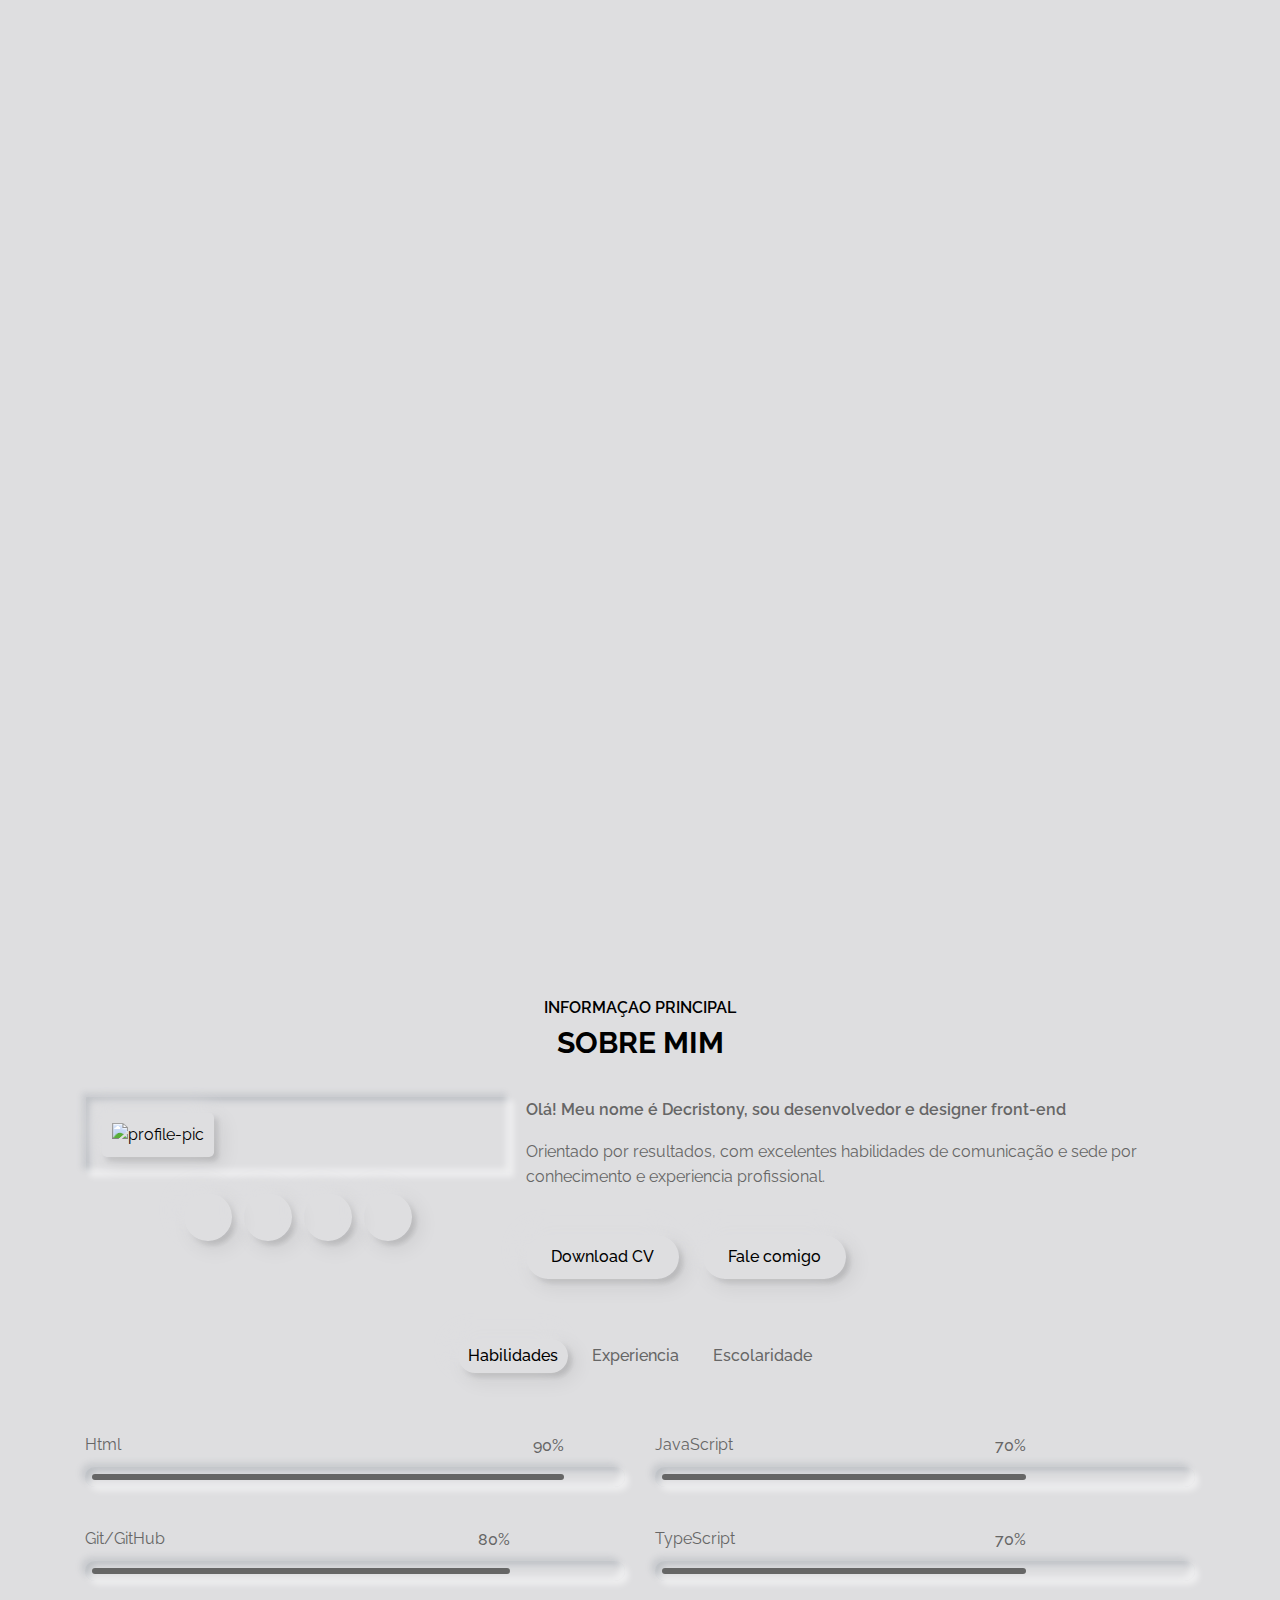
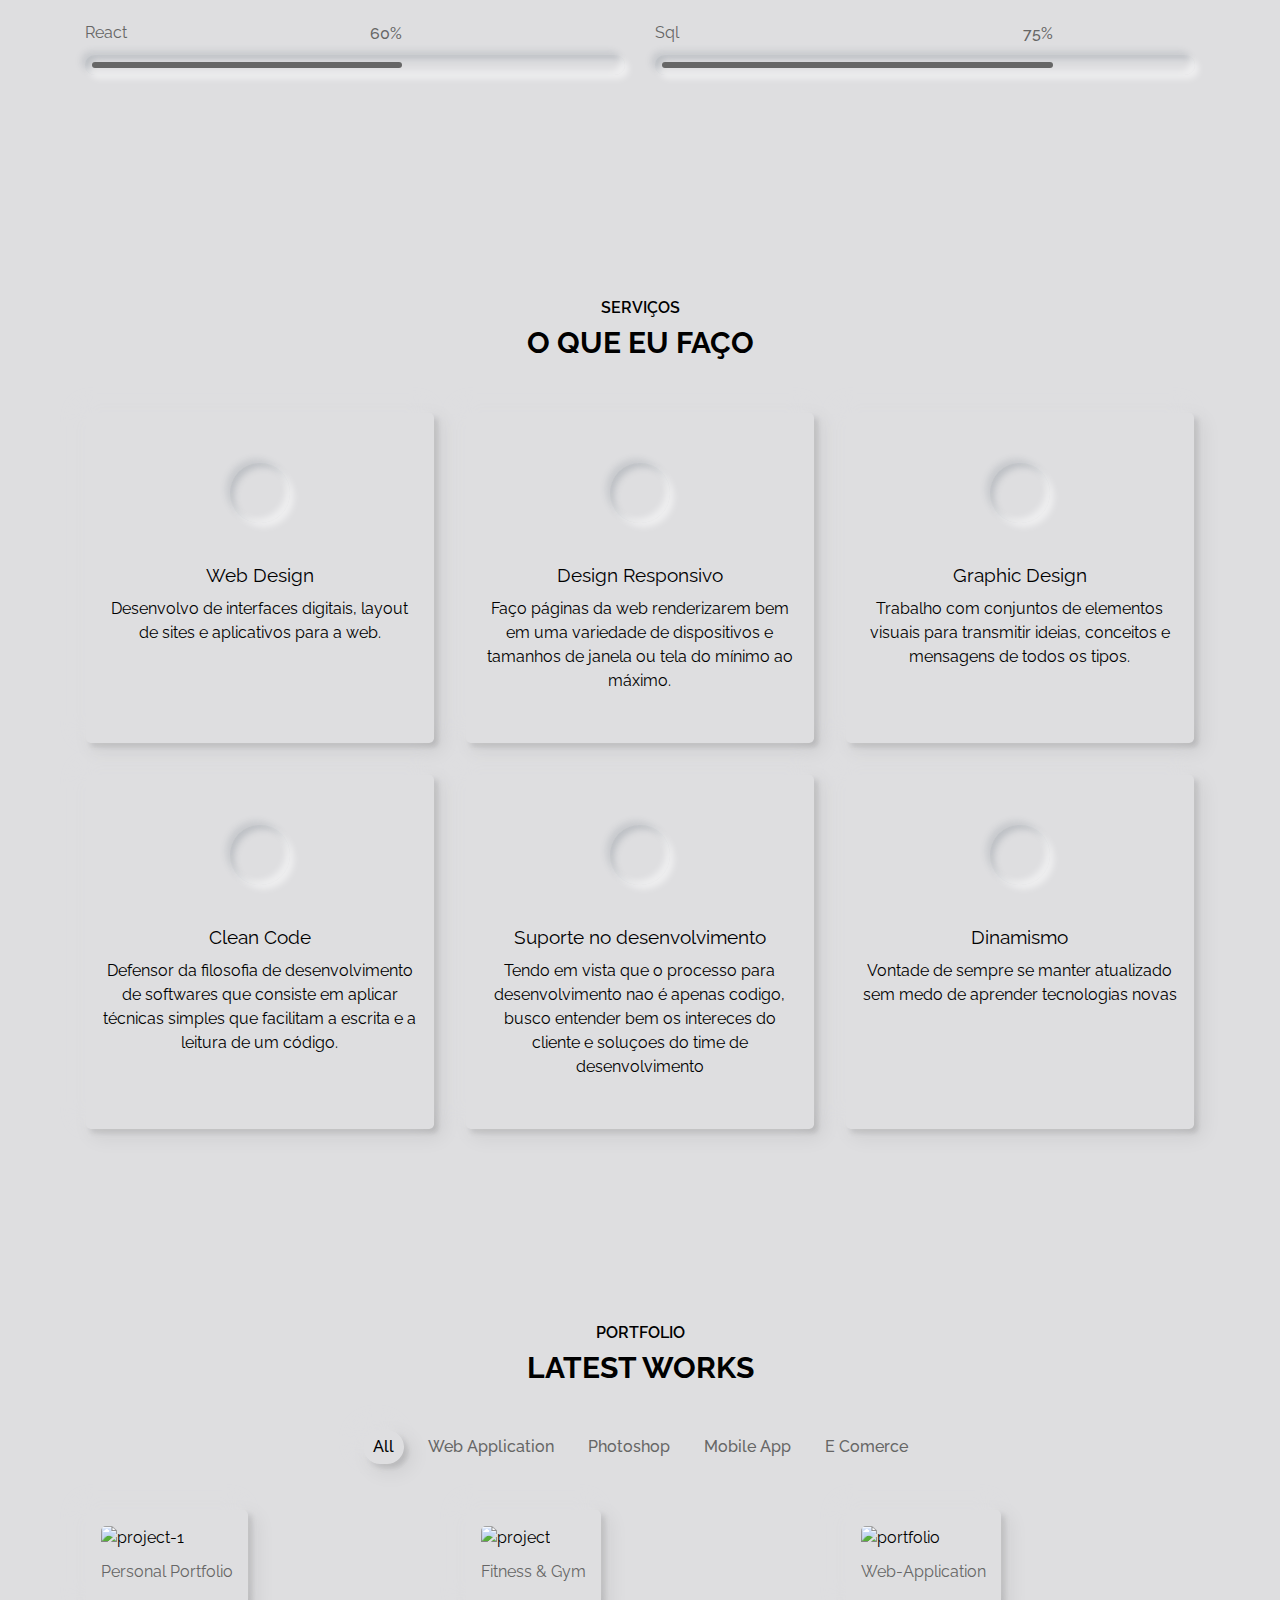
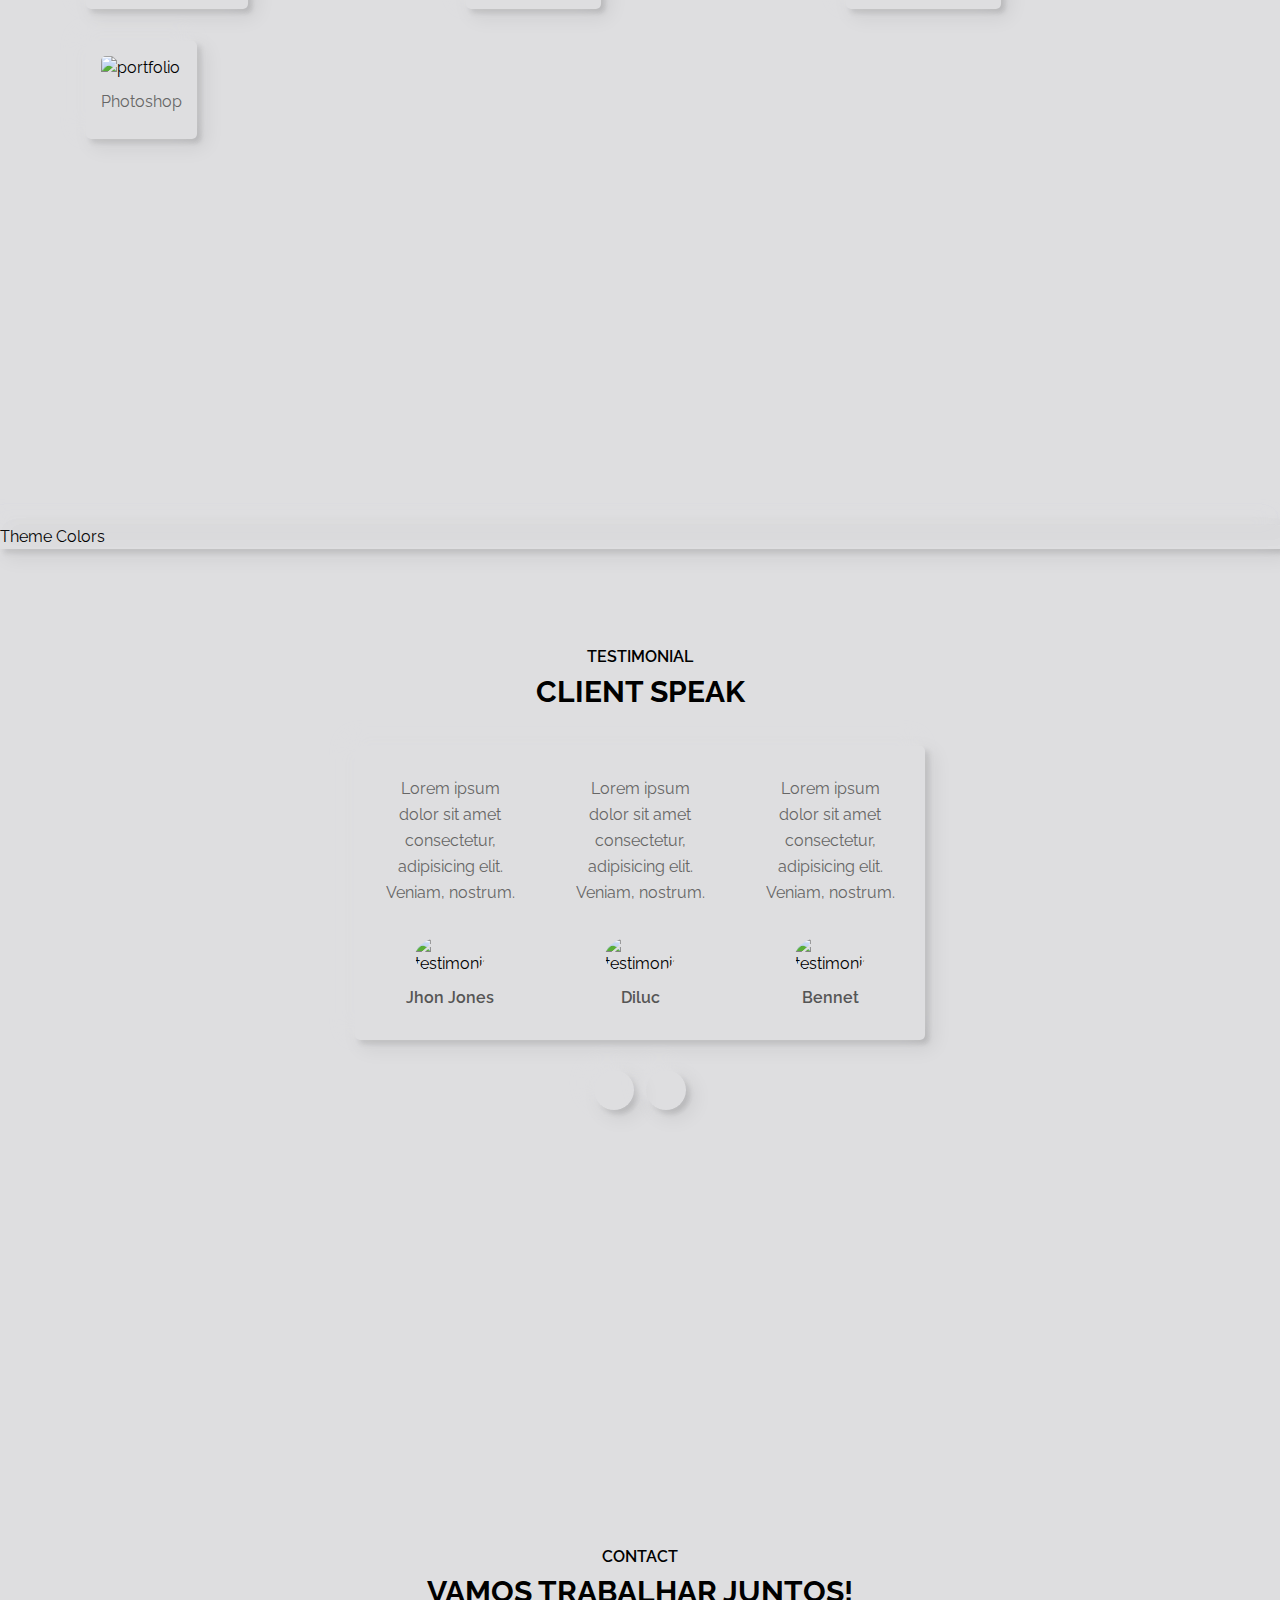
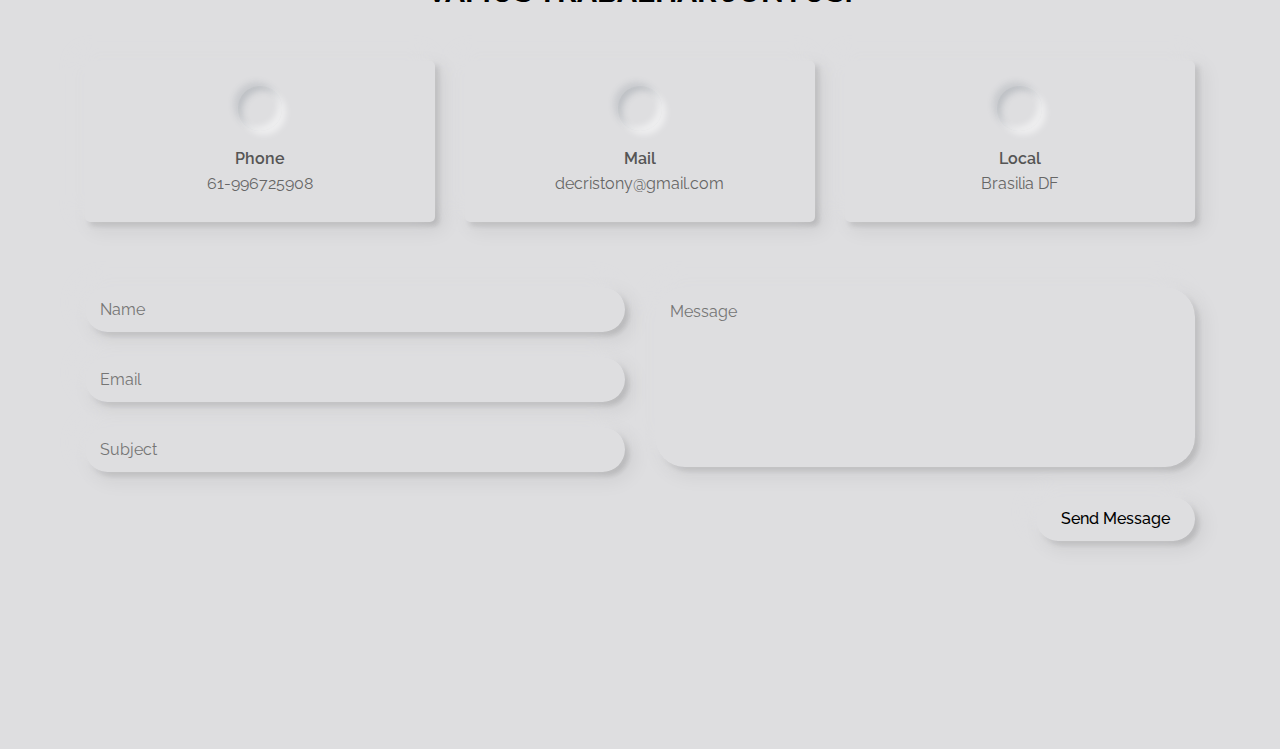
==== index.html @ 38bd6dd3 "Atualizaçao" ====
<!DOCTYPE html>
<html lang="zxx">
  <head>
    <meta charset="utf-8" />
    <title>Personal Portfolio Website</title>
    <meta name="viewport" content="width=device-width,initial-scale=1.0" />
    <!-- font awesome -->
    <link rel="stylesheet" type="text/css" href="css/font-awesome.css" />
    <!-- main css -->
    <link rel="stylesheet" type="text/css" href="css/style.css" />
    <!-- default color skin  -->
    <link rel="stylesheet" type="text/css" href="css/skins/color-1.css">
    <!-- style switcher-->
    <link rel="stylesheet" type="text/css" class="alternate-style" title="color-1" href="css/skins/color-1.css" disabled>
    <link rel="stylesheet" type="text/css" class="alternate-style" title="color-2" href="css/skins/color-2.css" disabled>
    <link rel="stylesheet" type="text/css" class="alternate-style" title="color-3" href="css/skins/color-3.css" disabled>
    <link rel="stylesheet" type="text/css" class="alternate-style" title="color-4" href="css/skins/color-4.css" disabled>
    <link rel="stylesheet" type="text/css" class="alternate-style" title="color-5" href="css/skins/color-5.css" disabled>
    <link rel="stylesheet" type="text/css" href="css/style-switcher.css">

    <!-------responsive css-------->
    <link rel="stylesheet" href="css/responsive.css">

  </head>
  <body>
    <!-------preloader start------>
    <div class="preloader">
      <div class="box">
        <div></div>
        <div></div>
        <div></div>
      </div>
    </div>
    <!-------preloader start------>

    <header class="header">
      <div class="container">
        <div class="row justify-content-between">
          <div class="effect effect-3 outer-shadow">
          </div>
                  
          <div class="logo">
            <a href="index.html">D</a>
          </div>
        <!-------Menu de navegaçao principal start------>
          <nav class="nav-bar oter-shadow">
            <a href="#home" class="link-item inner-shadow active click">Home</a>
            <a href="#about" class="link-item outer-shadow hover-in-shadow">Sobre mim</a>
            <a href="#services" class="link-item outer-shadow hover-in-shadow">Serviços</a>
            <a href="#portfolio" class="link-item outer-shadow hover-in-shadow">Portifolio</a>
            <a href="#testimonial" class="link-item outer-shadow hover-in-shadow">Depoimentos</a>
            <a href="#contact" class="link-item outer-shadow hover-in-shadow">Contato</a>
          </nav>
            <!-------Menu de navegaçao principal end------>
          <div class="fade-top-effect"></div>
          <div class="hamburger-btn outer-shadow hover-in-shadow">
            <span></span>
          </div>
        </div>
      </div>
    </header>
    <!--header end-->
    <!--navigation menu start-->
    <nav class="nav-menu">
      <div class="close-nav-menu outer-shadow hover-in-shadow click">&times</div>
      <div class="nav-menu-inner">
        <ul>
          <li><a href="#home" class="link-item inner-shadow active">Home</a></li>
          <li><a href="#about" class="link-item outer-shadow hover-in-shadow">Sobre mim</a></li>
          <li><a href="#services" class="link-item outer-shadow hover-in-shadow">Serviços</a></li>
          <li>
            <a href="#portfolio" class="link-item outer-shadow hover-in-shadow">Portifolio</a>
          </li>
          <li>
            <a href="#testimonial" class="link-item outer-shadow hover-in-shadow">Depoimentos</a>
          </li>
          <li><a href="#contact" class="link-item outer-shadow hover-in-shadow">Contato</a></li>
        </ul>
      </div>
      <!--copyright text-->
      <p class="copyright-text">&copy; 2021 Decristony</p>
      
    </nav>
    <div class="fade-out-effect"></div>
    <!--navigation menu end-->
    <!--home section start-->
    <section class="home-section section active" id="home">
      <!--effect wrap start-->
      <div class="effect-wrap">
        
        
      </div>
      <!--effect wrap end-->
      <div class="container">
        <div class="row full-screen align-items-center">
          <div class="home-text">
            <p>Olá</p>
            <h2>Sou Decristony</h2>
            <h1>web Designer & Developer</h1>
            <a href="#about" class="link-item btn-1 outer-shadow hover-in-shadow click"
              >Quem sou</a
            >
          </div>
          <div class="home-img">
            <div class="img-box inner-shadow">
              <img
                src="img/profile-pic.jpg"
                class="outer-shadow"
                alt="profile-pic2"
              />
            </div>
          </div>
        </div>
      </div>
    </section>
    <!--home section end--> 
    <!--about section start-->
    <section class="about-section section" id="about">
      <div class="container">
        <div class="row">
          <div class="section-title">
            <h2 data-heading="Informaçao principal">Sobre mim</h2>
          </div>
        </div>
        <div class="row">
          <div class="about-img">
            <div class="img-box inner-shadow">
              <img
                src="img/profile-pic2.png"
                class="outer-shadow"
                alt="profile-pic"
              />
            </div>
            <!--social links start-->
            <div class="social-links">
              <a href="https://github.com/decristony" target="_blank" class="outer-shadow hover-in-shadow click">
                <i class="fab fa-github"></i>
              </a>
              <a href="https://www.instagram.com/decristony/" target="_blank" class="outer-shadow hover-in-shadow click">
                <i class="fab fa-instagram"></i>
              </a>
              <a href="https://www.linkedin.com/in/decristonyaraujo" target="_blank" class="outer-shadow hover-in-shadow click">
                <i class="fab fa-linkedin-in"></i>
              </a>
              <a href="#" target="_blank" class="outer-shadow hover-in-shadow click">
                <i class="fab fa-facebook-f"></i>
              </a>
          
            
            </div>
            <!--social links end-->
          </div>
          <div class="about-info">
            <p>
              <span
                >Olá! Meu nome é Decristony, sou desenvolvedor e designer front-end
              </span>
            </p>
            <p>
              Orientado por resultados, com excelentes habilidades de comunicação e sede por conhecimento e experiencia profissional.
            </p>
            <a
              href="cv.pdf"
              class="btn-1 outer-shadow hover-in-shadow click"
              target="_blank"
              >Download CV</a
            >
            <a href="#contact" class="link-item btn-1 outer-shadow hover-in-shadow click"
              >Fale comigo</a
            >
          </div>
        </div>
        <!--about tabs start-->
        <div class="row">
          <div class="about-tabs">
            <span class="tab-item outer-shadow active" data-target=".skills"
              >Habilidades</span
            >
            <span class="tab-item" data-target=".experience">Experiencia</span>
            <span class="tab-item" data-target=".education">Escolaridade</span>
          </div>
        </div>
        <!--about tabs end-->

        <!--skills start-->
        <div class="row">
          <div class="skills tab-content active">
            <div class="row">
              <!--skill item start-->
              <div class="skill-item">
                <p>Html</p>
                <div class="progress inner-shadow">
                  <div class="progress-bar" style="width: calc(90% - 14px)">
                    <span>90%</span>
                  </div>
                </div>
              </div>
              <!--skill item end-->
              <!--skill item start-->
              <div class="skill-item">
                <p>javaScript</p>
                <div class="progress inner-shadow">
                  <div class="progress-bar" style="width: calc(70% - 14px)">
                    <span>70%</span>
                  </div>
                </div>
              </div>
              <!--skill item end-->
              <!--skill item start-->
              <div class="skill-item">
                <p>Git/GitHub</p>
                <div class="progress inner-shadow">
                  <div class="progress-bar" style="width: calc(80% - 14px)">
                    <span>80%</span>
                  </div>
                </div>
              </div>
              <!--skill item end-->
              <!--skill item start-->
              <div class="skill-item">
                <p>TypeScript</p>
                <div class="progress inner-shadow">
                  <div class="progress-bar" style="width: calc(70% - 14px)">
                    <span>70%</span>
                  </div>
                </div>
              </div>
              <!--skill item end-->
              <!--skill item start-->
              <div class="skill-item">
                <p>React</p>
                <div class="progress inner-shadow">
                  <div class="progress-bar" style="width: calc(60% - 14px)">
                    <span>60%</span>
                  </div>
                </div>
              </div>
              <!--skill item end-->
              <!--skill item start-->
              <div class="skill-item">
                <p>Sql</p>
                <div class="progress inner-shadow">
                  <div class="progress-bar" style="width: calc(75% - 14px)">
                    <span>75%</span>
                  </div>
                </div>
              </div>
              <!--skill item end-->
            </div>
          </div>
        </div>
        <!--skills end-->
        <!--experience start-->
        <div class="row">
          <div class="experience tab-content">
            <div class="row">
              <div class="timeline">
                <div class="row">
                  <!--timeline item start-->
                  <div class="timeline-item">
                    <div class="timeline-item-inner outer-shadow">
                      <i class="fas fa-briefcase icon"></i>
                      <span>Sep, 2016-Oct, 2017</span>
                      <h3>web designer</h3>
                      <h4>Company name, india</h4>
                      <p>
                        Lorem ipsum dolor sit, amet consectetur adipisicing
                        elit. Cupiditate obcaecati minima nesciunt, cumque
                        perspiciatis mollitia rem voluptates officiis a.
                        Architecto eaque recusandae ducimus aliquid molestias
                        velit voluptate est, quibusdam quasi!
                      </p>
                    </div>
                  </div>
                  <!--timeline item end-->
                  <!--timeline item start-->
                  <div class="timeline-item">
                    <div class="timeline-item-inner outer-shadow">
                      <i class="fas fa-briefcase icon"></i>
                      <span>Sep, 2016-Oct, 2017</span>
                      <h3>web designer</h3>
                      <h4>Company name, india</h4>
                      <p>
                        Lorem ipsum dolor sit, amet consectetur adipisicing
                        elit. Cupiditate obcaecati minima nesciunt, cumque
                        perspiciatis mollitia rem voluptates officiis a.
                        Architecto eaque recusandae ducimus aliquid molestias
                        velit voluptate est, quibusdam quasi!
                      </p>
                    </div>
                  </div>
                  <!--timeline item end-->
                  <!--timeline item start-->
                  <div class="timeline-item">
                    <div class="timeline-item-inner outer-shadow">
                      <i class="fas fa-briefcase icon"></i>
                      <span>Sep, 2018 -Jun , 2016</span>
                      <h3>web designer</h3>
                      <h4>Company name, india</h4>
                      <p>
                        Lorem ipsum dolor sit, amet consectetur adipisicing
                        elit. Cupiditate obcaecati minima nesciunt, cumque
                        perspiciatis mollitia rem voluptates officiis a.
                        Architecto eaque recusandae ducimus aliquid molestias
                        velit voluptate est, quibusdam quasi!
                      </p>
                    </div>
                  </div>
                  <!--timeline item end-->
                </div>
              </div>
            </div>
          </div>
        </div>
        <!--experience end-->

        <!--education start-->
        <div class="row">
          <div class="education tab-content">
            <div class="row">
              <div class="timeline">
                <div class="row">
                  <!--timeline item start-->
                  <div class="timeline-item">
                    <div class="timeline-item-inner outer-shadow">
                      <i class="fas fa-graduation-cap icon"></i>
                      <span>2012-2014</span>
                      <h3>master in computer science</h3>
                      <p>
                        Lorem ipsum dolor sit, amet consectetur adipisicing
                        elit. Cupiditate obcaecati minima nesciunt, cumque
                        perspiciatis mollitia rem voluptates officiis a.
                        Architecto eaque recusandae ducimus aliquid molestias
                        velit voluptate est, quibusdam quasi!
                      </p>
                    </div>
                  </div>
                  <!--timeline item end-->
                  <!--timeline item start-->
                  <div class="timeline-item">
                    <div class="timeline-item-inner outer-shadow">
                      <i class="fas fa-graduation-cap icon"></i>
                      <span>2010 - 2012</span>
                      <h3>master in computer science</h3>
                      <p>
                        Lorem ipsum dolor sit, amet consectetur adipisicing
                        elit. Cupiditate obcaecati minima nesciunt, cumque
                        perspiciatis mollitia rem voluptates officiis a.
                        Architecto eaque recusandae ducimus aliquid molestias
                        velit voluptate est, quibusdam quasi!
                      </p>
                    </div>
                  </div>
                  <!--timeline item end-->
                  <!--timeline item start-->
                  <div class="timeline-item">
                    <div class="timeline-item-inner outer-shadow">
                      <i class="fas fa-graduation-cap icon"></i>
                      <span>2008 - 2010</span>
                      <h3>master in computer science</h3>

                      <p>
                        Lorem ipsum dolor sit, amet consectetur adipisicing
                        elit. Cupiditate obcaecati minima nesciunt, cumque
                        perspiciatis mollitia rem voluptates officiis a.
                        Architecto eaque recusandae ducimus aliquid molestias
                        velit voluptate est, quibusdam quasi!
                      </p>
                    </div>
                  </div>
                  <!--timeline item end-->
                </div>
              </div>
            </div>
          </div>
        </div>
        <!--education end-->
      </div>
    </section>
    <!--about section end-->

    <!--service section start-->
    <section class="service-section section" id="services">
      <div class="container">
        <div class="row">
          <div class="section-title">
            <h2 data-heading="Serviços">O QUE EU FAÇO</h2>
          </div>
        </div>
        <div class="row">
          <!--service item start-->
          <div class="service-item">
            <div class="service-item-inner outer-shadow">
              <div class="icon inner-shadow">
                <i class="fas fa-laptop-code"></i>
              </div>
              <h3>Web Design</h3>
              <p>
                Desenvolvo de interfaces digitais, layout de sites e aplicativos para a web.
              </p>
            </div>
          </div>
          <!--service item end-->
          <!--service item start-->
          <div class="service-item">
            <div class="service-item-inner outer-shadow">
              <div class="icon inner-shadow">
                <i class="fas fa-crop-alt"></i>
              </div>
              <h3>Design Responsivo</h3>
              <p>
                Faço páginas da web renderizarem bem em uma variedade de dispositivos e tamanhos de janela ou tela do mínimo ao máximo.
              </p>
            </div>
          </div>
          <!--service item end-->
          <!--service item start-->
          <div class="service-item">
            <div class="service-item-inner outer-shadow">
              <div class="icon inner-shadow">
                <i class="fas fa-palette"></i>
              </div>
              <h3>Graphic Design</h3>
              <p>
                Trabalho com conjuntos de elementos visuais para transmitir ideias, conceitos e mensagens de todos os tipos.
              </p>
            </div>
          </div>
          <!--service item end-->
          <!--service item start-->
          <div class="service-item">
            <div class="service-item-inner outer-shadow">
              <div class="icon inner-shadow">
                <i class="fas fa-code"></i>
              </div>
              <h3>Clean Code</h3>
              <p>
                Defensor da filosofia de desenvolvimento de softwares que consiste em aplicar técnicas simples que facilitam a escrita e a leitura de um código.
              </p>
            </div>
          </div>
          <!--service item end-->
            <!--service item start-->
          <div class="service-item">
            <div class="service-item-inner outer-shadow">
              <div class="icon inner-shadow">
                <i class="fas fa-search"></i>
              </div>
              <h3>Suporte no desenvolvimento</h3>
              <p>
                Tendo em vista que o processo para desenvolvimento nao é apenas codigo, busco entender bem os intereces do cliente e soluçoes do time de desenvolvimento
              </p>
            </div>
          </div>
          <!--service item end-->
          <!--service item start-->
          <div class="service-item">
            <div class="service-item-inner outer-shadow">
              <div class="icon inner-shadow">
                <i class="fas fa-book-reader"></i>
              </div>
              <h3>Dinamismo</h3>
              <p>
               Vontade de sempre se manter atualizado sem medo de aprender tecnologias novas
              </p>
            </div>
          </div>
          <!--service item end-->
        </div>
      </div>
    </section>
    <!--service section end-->

    <!--portfolio section start-->
    <section class="portfolio-section section" id="portfolio">
      <div class="container">
        <div class="row">
          <div class="section-title">
            <h2 data-heading="portfolio">Latest Works</h2>
          </div>
        </div>
        <!------ portifolio filter start-------->
        <div class="row">
          <div class="portfolio-filter">
            <span class="filter-item outer-shadow active" data-target="all"
              >all</span
            >
            <span class="filter-item" data-target="web-application"
              >Web application</span
            >
            <span class="filter-item" data-target="photoshop">photoshop</span>
            <span class="filter-item" data-target="mobile-app">mobile app</span>
            <span class="filter-item" data-target="e-comerce">e comerce</span>
          </div>
        </div>
        <!------ portifolio filter end---------->

        <!------ portifolio items start---------->
        <div class="row portfolio-items">
          <!--portifolio item start-->
          <div class="portfolio-item" data-category="web-application">
            <div class="portfolio-item-inner outer-shadow">
              <div class="portfolio-item-img">
                <img
                  src="img/portfolio/thumb/project-1.png"
                  alt="project-1"
                  data-screenshots="img/portfolio/large/project-1/1.png,img/portfolio/large/project-1/1.png,
                img/portfolio/large/project-1/2.png,
                img/portfolio/large/project-1/3.png,
                img/portfolio/large/project-1/4.png,
                img/portfolio/large/project-1/5.png,
                img/portfolio/large/project-1/6.png"
                />
                <!--view project btn-->
                <span class="view-project">view project</span>
              </div>

              <p class="portfolio-item-title">Personal Portfolio</p>
              <!--portfolio item details start-->
              <div class="portfolio-item-details">
                <div class="row">
                  <div class="description">
                    <h3>Project Brief:</h3>
                    <p>
                      Lorem ipsum dolor sit amet consectetur adipisicing elit.
                      Doloremque qui labore voluptates rerum at sunt sit saepe
                      architecto laboriosam velit?
                    </p>
                  </div>
                  <div class="info">
                    <h3>Project info</h3>
                    <ul>
                      <li>Date - <span>2020</span></li>
                      <li>clien - <span>xyz</span></li>
                      <li>tools - <span>html, css, javascript</span></li>
                      <li>
                        web - <span><a href="#">www.google.com</a></span>
                      </li>
                    </ul>
                  </div>
                </div>
              </div>
              <!--portfolio item details end-->
            </div>
          </div>

          <!------ portifolio items end---------->
          <!------ portifolio items start---------->
          <div class="portfolio-item" data-category="web-application">
            <div class="portfolio-item-inner outer-shadow">
              <div class="portfolio-item-img">
                <img
                  src="img/portfolio/thumb/project-5.png"
                  alt="project"
                  data-screenshots="img/portfolio/large/project-5/1.png"
                />
                <!--view project btn-->
                <span class="view-project">view project</span>
              </div>

              <p class="portfolio-item-title">fitness & gym</p>
              <!--portfolio item details start-->
              <div class="portfolio-item-details">
                <div class="row">
                  <div class="description">
                    <h3>Project Brief:</h3>
                    <p>
                      Lorem ipsum dolor sit amet consectetur adipisicing elit.
                      Doloremque qui labore voluptates rerum at sunt sit saepe
                      architecto laboriosam velit?
                    </p>
                  </div>
                  <div class="info">
                    <h3>Project info</h3>
                    <ul>
                      <li>Date - <span>2020</span></li>
                      <li>clien - <span>xyz</span></li>
                      <li>tools - <span>html, css, javascript</span></li>
                      <li>
                        web - <span><a href="#">www.google.com</a></span>
                      </li>
                    </ul>
                  </div>
                </div>
              </div>
              <!--portfolio item details end-->
            </div>
          </div>

          <!------ portifolio items end---------->
          <!------ portifolio items start---------->
          <div class="portfolio-item" data-category="web-application">
            <div class="portfolio-item-inner outer-shadow">
              <div class="portfolio-item-img">
                <img
                  src="img/portfolio/thumb/project-6.png"
                  alt="portfolio"
                  data-screenshots="img/portfolio/large/project-6/1.png,img/portfolio/large/project-6/2.png,img/portfolio/large/project-6/3.png"
                />
                <!--view project btn-->
                <span class="view-project">view project</span>
              </div>

              <p class="portfolio-item-title">web-application</p>
              <!--portfolio item details start-->
              <div class="portfolio-item-details">
                <div class="row">
                  <div class="description">
                    <h3>Project Brief:</h3>
                    <p>
                      Lorem ipsum dolor sit amet consectetur adipisicing elit.
                      Doloremque qui labore voluptates rerum at sunt sit saepe
                      architecto laboriosam velit?
                    </p>
                  </div>
                  <div class="info">
                    <h3>Project info</h3>
                    <ul>
                      <li>Date - <span>2020</span></li>
                      <li>clien - <span>xyz</span></li>
                      <li>tools - <span>html, css, javascript</span></li>
                      <li>
                        web - <span><a href="#">www.google.com</a></span>
                      </li>
                    </ul>
                  </div>
                </div>
              </div>
              <!--portfolio item details end-->
            </div>
          </div>

          <!------ portifolio items end---------->

          <!------ portifolio items start---------->
          <div class="portfolio-item" data-category="photoshop">
            <div class="portfolio-item-inner outer-shadow">
              <div class="portfolio-item-img">
                <img
                  src="img/portfolio/thumb/project-4.png"
                  alt="portfolio"
                  data-screenshots="img/portfolio/large/project-4/1.png"
                  
                />
                <!--view project btn-->
                <span class="view-project">view project</span>
              </div>

              <p class="portfolio-item-title">photoshop</p>
              <!--portfolio item details start-->
              <div class="portfolio-item-details">
                <div class="row">
                  <div class="description">
                    <h3>Project Brief:</h3>
                    <p>
                      Lorem ipsum dolor sit amet consectetur adipisicing elit.
                      Doloremque qui labore voluptates rerum at sunt sit saepe
                      architecto laboriosam velit?
                    </p>
                  </div>
                  <div class="info">
                    <h3>Project info</h3>
                    <ul>
                      <li>Date - <span>2020</span></li>
                      <li>clien - <span>xyz</span></li>
                      <li>tools - <span>html, css, javascript</span></li>
                      <li>
                        web - <span><a href="#">www.google.com</a></span>
                      </li>
                    </ul>
                  </div>
                </div>
              </div>
              <!--portfolio item details end-->
            </div>
          </div>

          <!------ portifolio items end---------->
      </div>
    </section>
    <!--portfolio section end-->

    <!--portfolio popup start-->
    <div class="pp portfolio-popup">
      <div class="pp-details">
        <div class="pp-details-inner">
          <div class="pp-title">
            <h2>Personal portifolio</h2>
            <p>
              Category -
              <span class="pp-project-category">Web Application</span>
            </p>
          </div>
          <div class="pp-project-details">
            <div class="row">
              <div class="description">
                <h3>Project Brief:</h3>
                <p>
                  é isso e aquilo
                </p>
              </div>
              <div class="info">
                <h3>Project info</h3>
                <ul>
                  <li>Date - <span>2022</span></li>
                  <li>client - <span>photoshop</span></li>
                  <li>tools - <span>seiquela</span></li>
                  <li>
                    web - <span><a href="#">www.google.com</a></span>
                  </li>
                </ul>
              </div>
            </div>
          </div>
        </div>
      </div>
      <div class="separator"></div>
      <div class="pp-main">
        <div class="pp-main-inner">
          <div
            class="pp-project-details-btn outer-shadow hover-in-shadow click"
          >
            Project Details <i class="fas fa-plus"></i>
          </div>
          <div class="pp-close outer-shadow hover-in-shadow click">&times;</div>
          <img
            src="img/portfolio/large/project-2/1.png"
            alt="img"
            class="pp-img outer-shadow"
          />
          <div class="pp-counter">1 of 6</div>
        </div>
        <div class="pp-loader">
          <div></div>
        </div>
        <!--pp Navigation-->
        <div class="pp-prev outer-shadow click">
          <i class="fas fa-play"></i>
        </div>
        <div class="pp-next outer-shadow click">
          <i class="fas fa-play"></i>
        </div>
      </div>
    </div>
    <!--portfolio popup end-->

    <!--style switcher start -->
    <div class="style-swithcer outer-shadow ">
      <div class="style-switcher-toggler s-icon outer-shadow hover-in-shadow click">
        <i class="fas fa-cog fa-spin"></i>
      </div>
      <div class="day-night s-icon outer-shadow hover-in-shadow click">
        <i class="fas"></i>
      </div>

      <h4>Theme Colors</h4>
      <div class="colors">
        <span class="color-1" onclick="setActiveStyle('color-1')"></span>
        <span class="color-2" onclick="setActiveStyle('color-2')"></span>
        <span class="color-3" onclick="setActiveStyle('color-3')"></span>
        <span class="color-4" onclick="setActiveStyle('color-4')"></span>
        <span class="color-5" onclick="setActiveStyle('color-5')"></span>
      </div>
    </div>
    <!--style switcher end -->

    <!--testimonial section start-->
    <section class="testimonial-section section" id="testimonial">
      <div class="container">
        <div class="row">
          <div class="section-title">
            <h2 data-heading="testimonial">Client Speak</h2>
          </div>
        </div>
        <div class="row">
            <div class="testi-box">
              <div class="testi-slider outer-shadow card-hover ">
                <div class="testi-slider-container">
                  <!----testi item start------>
                  <div class="testi-item">
                   <i class="fas fa-quote-left left"></i>
                   <i class="fas fa-quote-right right"></i>
                   <p>Lorem ipsum dolor sit amet consectetur, adipisicing elit. Veniam, nostrum.</p>
                   <img src="img/testimonial/1.png" alt="testimonial">
                   <span>jhon jones</span>
                  </div>
                   <!----testi item end------>
                    <!----testi item start------>
                  <div class="testi-item">
                    <i class="fas fa-quote-left left"></i>
                    <i class="fas fa-quote-right right"></i>
                    <p>Lorem ipsum dolor sit amet consectetur, adipisicing elit. Veniam, nostrum.</p>
                    <img src="img/testimonial/1.png" alt="testimonial">
                    <span>diluc</span>
                   </div>
                    <!----testi item end------>
                     <!----testi item start------>
                  <div class="testi-item active">
                    <i class="fas fa-quote-left left"></i>
                    <i class="fas fa-quote-right right"></i>
                    <p>Lorem ipsum dolor sit amet consectetur, adipisicing elit. Veniam, nostrum.</p>
                    <img src="img/testimonial/1.png" alt="testimonial">
                    <span>Bennet</span>
                   </div>
                    <!----testi item end------>

                  
                </div>
                
              </div>
              <div class="testi-slider-nav">
                <span class="prev outer-shadow hover-in-shadow click"><i class="fas fa-angle-left"></i></span>
                <span class="next outer-shadow hover-in-shadow click"><i class="fas fa-angle-right"></i></span>
              </div>
            </div>
        </div>
      </div>
    </section>
    <!--testimonial section end-->


      <!----contact section start------>
    <section class="contact-section section" id="contact">
      <div class="container">
        <div class="row">
          <div class="section-title">
            <h2 data-heading="contact">Vamos trabalhar juntos! </h2>
          </div>
        </div>
        <div class="row">
           <!--contact item start-->
           <div class="contact-item">
            <div class="contact-item-inner outer-shadow card-hover">
             <div class="icon inner-shadow">
              <i class="fas fa-phone "></i>
             </div>
             <span>Phone</span>
              <p>61-996725908</p>
            </div>
          </div>
          <!--contact item end-->
           <!--contact item start-->
           <div class="contact-item">
            <div class="contact-item-inner outer-shadow card-hover">
             <div class="icon inner-shadow">
              <i class="fas fa-envelope "></i>
             </div>
             <span>Mail</span>
              <p>decristony@gmail.com</p>
            </div>
          </div>
          <!--contact item end-->
          <!--contact item start-->
          <div class="contact-item">
            <div class="contact-item-inner outer-shadow card-hover">
             <div class="icon inner-shadow">
              <i class="fas fa-map-marker-alt "></i>
             </div>
             <span>Local</span>
              <p>Brasilia DF</p>
            </div>
          </div>
          <!--contact item end-->
        </div>

        <div class="row">
          <div class="contact-form ">
            <form action="">
              <div class="row">
                <div class="w-50">
                  <div class="input-group outer-shadow hover-in-shadow">
                    <input type="text" placeholder="Name" class="input-control">
                  </div>
                  <div class="input-group outer-shadow hover-in-shadow">
                    <input type="text" placeholder="Email" class="input-control">
                  </div>
                  <div class="input-group outer-shadow hover-in-shadow">
                    <input type="text" placeholder="Subject" class="input-control">
                  </div>
                </div>
                <div class="w-50">
                  <div class="input-group outer-shadow hover-in-shadow">
                    <textarea placeholder="Message" class="input-control"></textarea>
                  </div>
                </div>
              </div>
              <div class="row">
                <div class="submit-btn">
                  <button type="submit" class="btn-1 outer-shadow hover-in-shadow click">Send Message</button>
                </div>
              </div>
            </form>
          </div>
        </div>

      </div>
    </section>
 <!----contact section end--->
    <!-- main js -->
    <script src="js/main.js"></script>
    <!-- style switcher js -->
    <script src="js/style-switcher.js"></script>
  </body>
</html>
---- css/style.css ----
/*------------------fonts---------------*/
@import url(./skins/color-1.css);
@import url('https://fonts.googleapis.com/css2?family=Raleway:wght@400;500;600;700&family=Roboto:ital,wght@0,700;1,400&display=swap');

/*------------------global style---------------*/

/*------------------define custom css variabbles---------------*/
:root {


  --bg-black-900  : #000000;
  --bg-black-500  : #0001;
  --bg-black-550  : #0002;
  --bg-opacity    : rgba(255, 255, 255, 0.5);
  --bg-black-100  : #c7c7c7;
  --bg-black-50   : #dedee0;
  --text-black-900: #000000;
  --text-black-700: #555555;
  --text-black-600: #666666;
  --text-black-300: #bbbbbb;

  --base-color: #e0e5ec;

  --outer-shadow: -7px -7px 20px 1px var(--bg-black-50),
    -4px -4px 5px 0px var(--bg-black-50),
    7px 7px 20px 2px var(--bg-black-500),
    4px 4px 5px 0px var(--bg-black-550),
    inset 0px 0px 0px 0px var(--bg-black-50),
    inset 0px 0px 0px 0px var(--bg-black-500),
    inset 0px 0px 0px 0px var(--bg-black-50), inset 0px 0px 0px 0px var(--bg-black-550);

  --outer-shadow-0: 4px 4px 6px 0 rgba(255, 255, 255, .5),
    -4px -4px 6px 0 #747d8833,
    inset -2px -2px 4px 0 rgba(255, 255, 255, .5),
    inset 4px 4px 6px 0 rgba(116, 125, 136, .3);

  --inner-shadow: 4px 4px 6px 0 rgba(255, 255, 255, .5),
    -4px -4px 6px 0 #747d8833,
    inset -4px -4px 6px 0 rgba(255, 255, 255, .5),
    inset 4px 4px 6px 0 rgba(116, 125, 136, .3);

  --card-hover: 0rem 0rem 1rem var(--skin-color);

}


/*custom variables css dark mode theme*/
body.dark {
  --bg-black-900  : #ffffff;
  --bg-black-100  : #353535;
  --bg-black-50   : #2b2c2f;
  --bg-opacity    : rgba(43, 44, 47, 0.5);
  --text-black-900: #ffffff;
  --text-black-700: #ffffff;
  --text-black-600: #bbbbbb;



  --outer-shadow  : -3px -3px 6px #222327, 3px 3px 3px rgb(36, 35, 35);
  --outer-shadow-0: -3px -3px 6px #444, 3px 3px 6px #222, inset 3px 3px 6px #222, inset -3px -3px 6px #444;
  --inner-shadow  : inset 3px 3px 3px #222327, inset -3px -3px 3px #363636;
  --inner-shadow-0: inset 0 0 0 #222327, inset 0 0 0 #363636;
}

body {
  font-size       : 16px;
  line-height     : 1.5;
  overflow-x      : hidden;
  background-color: var(--bg-black-50);
}

body.hidden-scrolling {
  overflow-y: hidden;
}

*:not(i) {
  font-family: 'Raleway', sans-serif;
  font-weight: 400;
}

* {
  margin    : 0;
  padding   : 0;
  box-sizing: border-box;
  outline   : none;
}

::before,
::after {
  box-sizing: border-box;
}

a {
  text-decoration: none;
}

ul {
  list-style: none;
  margin    : 0;
  padding   : 0;
}

img {
  border-radius : 50%;
  vertical-align: middle;
  max-width     : 100%;
}

.container {
  max-width: 1140px;
  margin   : auto;
}

.row {

  display  : flex;
  flex-wrap: wrap;
}

.justify-content-between {
  justify-content: space-between;
}

.outer-shadow {
  box-shadow:
    var(--outer-shadow)
}



.inner-shadow {
  box-shadow: var(--inner-shadow)
}

.hover-in-shadow {

  position: relative;
  z-index : 1;
}

.hover-in-shadow:hover {
  box-shadow: var(--outer-shadow-0);
}

.align-items-center {
  align-items: center;
}

.btn-1 {
  padding         : 10px 25px;
  font-size       : 16px;
  font-weight     : 500;
  color           : var(--skin-color);
  background-color: transparent;
  line-height     : 1.5;
  border-radius   : 2rem;
  cursor          : pointer;
  transition      : all .3s ease;
  display         : inline-block;
  border          : none;
}

.click:active {
  box-shadow: 0 0 2px 2px var(--skin-color);
  transition: .5s;
}

.card-hover:hover {
  box-shadow: var(--card-hover);
  transition: 1s;
}

.btn-1:after {
  border-radius: 30px;
}



.effect-wrap .effect {
  position: absolute;
  z-index : -1;
}

/*quadrado*/
.effect-1 {
  width    : 30px;
  height   : 30px;
  border   : 4px solid var(--skin-color2);
  right    : 10%;
  bottom   : 10%;
  animation: spin 10s linear infinite;
}

/*pontinhos*/
.effect-2 div {
  height          : 3px;
  width           : 3px;
  background-color: var(--skin-color);
  margin          : 0 3px 8px;
}

.effect-2 {
  left           : 3%;
  bottom         : 20%;
  width          : 40px;
  display        : flex;
  flex-wrap      : wrap;
  justify-content: space-between;
  animation      : topBounce 3s ease-in-out infinite;
}

.effect-3 {
  position        : fixed;
  height          : 55px;
  width           : 55px;
  left            : 7.5%;
  top             : 1.5%;
  border-radius   : 50%;
  background      : linear-gradient(45deg, transparent, transparent 40%, #e5f403);
  /* border       : 25px solid var(--skin-color); */
  animation       : animate 10s linear infinite;
}

@keyframes animate {
  0% {
    transform: rotate(0deg);
    filter   : hue-rotate(0deg);
  }

  50% {
    transform: rotate(260deg);
    filter   : hue-rotate(360deg);
  }

  100% {
    transform: rotate(0deg);
    filter   : hue-rotate(0deg);
  }

}

.effect-3:before {
  content      : '';
  position     : absolute;
  left         : 6px;
  top          : 6px;
  right        : 6px;
  bottom       : 6px;
  background   : var(--bg-black-50);
  border-radius: 50%;
  z-index      : 1000;
}

.effect-3:after {
  content      : '';
  position     : absolute;
  left         : 0px;
  top          : 0px;
  right        : 0px;
  bottom       : 0px;
  background   : linear-gradient(45deg, transparent, transparent 40%, #e5f403);
  border-radius: 50%;
  z-index      : 1000;
  z-index      : 1;
  filter       : blur(30px);
}

.effect-4 {
  border-top : 30px solid transparent;
  border-left: 30px solid var(--skin-color4);
  left       : 30%;
  top        : 20%;
  animation  : spin 15s linear infinite;

}

.effect-4:before {
  content    : '';
  border-top : 30px solid transparent;
  border-left: 30px solid var(--skin-color4);
  position   : absolute;
  opacity    : 0.5;
  left       : -2.18rem;
  top        : -1.56rem;
}

.effect-5 {
  height         : 21rem;
  width          : 50px;
  right          : 8%;
  border-radius  : 30px;
  top            : 25%;
  display        : flex;
  justify-content: space-between;
  padding        : 23px;
  overflow       : hidden;

}


.effect-5 div {
  width        : 15px;
  background   : var(--skin-color);
  height       : 5px;
  border-radius: 50%;
  animation    : topBounce 3s ease-in-out infinite;

}

@keyframes topBounce {

  0%,
  100% {
    transform: translateY(0);
  }

  50% {
    transform: translateY(100px);
  }
}

@keyframes leftBounce {

  0%,
  100% {
    transform: translateX(0);
  }

  50% {
    transform: translateX(25px);
  }
}

@keyframes fadeInTop {
  0% {
    opacity  : 0;
    transform: translateY(-25px);
  }

  100% {
    opacity  : 1;
    transform: translateY(0px);
  }
}

.section-title {

  padding      : 0 1rem;
  flex         : 0 0 100%;
  max-width    : 100%;
  text-align   : center;
  margin-bottom: 2rem;
}

.section-title h2 {

  margin-top    : 10px;
  display       : inline-block;
  font-size     : 1.875rem;
  font-weight   : 700;
  color         : var(--bg-black-900);
  text-transform: uppercase;
  margin        : 0;
}

.section-title h2:before {
  margin-top : 1rem;
  content    : attr(data-heading);
  display    : block;
  font-size  : 1rem;
  font-weight: 600;
  color      : var(--skin-color)
}

.section.hide {
  display: none;
}

.preloader {
  position        : fixed;
  left            : 0;
  top             : 0;
  height          : 100%;
  width           : 100%;
  z-index         : 1500;
  background-color: var(--bg-black-50);
  display         : flex;
  align-items     : center;
  justify-content : center;
}

.preloader .box {
  width: 65px;

  display        : flex;
  justify-content: space-between;
}

.preloader .box div {
  height          : 15px;
  width           : 15px;
  background-color: var(--skin-color);
  border-radius   : 50%;
  animation       : LoaderAni 1s ease infinite;
}

.preloader.fade-out {
  opacity   : 0;
  transition: all .6s ease;
}

.preloader .box div:nth-child(2) {
  animation-delay: .1s;
}

.preloader .box div:nth-child(3) {
  animation-delay: .2s;
}

@keyframes LoaderAni {

  0%,
  100% {
    transform: translateY(0);
  }

  50% {
    transform: translateY(-30px);
  }

}


/*---------header----------*/


.header {
  padding : 20px 15px;
  position: absolute;
  width   : 100%;
  left    : 0;
  top     : 0px;
  z-index : 99;
}

.header .logo {
  position: absolute;
  left    : 8%;
}

.header .logo a {
  position      : fixed;
  display       : inline-block;
  text-align    : center;
  line-height   : 36px;
  height        : 40px;
  width         : 40px;
  font-size     : 24px;
  color         : var(--text-black-700);
  border-radius : 50%;
  font-weight   : 600;
  text-transform: uppercase;
}

header .nav-bar {
  position     : fixed;
  display      : flex;
  align-items  : center;
  text-align   : center;
  margin       : auto;
  position     : relative;
  width        : auto;
  border-radius: 10px;
  padding      : 8px 6px;
  box-shadow   :
    0px 0px 20px 5px var(--skin-color),
    0px 0px 0px 5px #fff9,
    7px 7px 20px 5px #0002,
    4px 4px 5px 5px #0001,
    inset 0px 0px 0px 0px #fff9,
    inset 0px 0px 0px 0px #0001,
    inset 0px 0px 0px 0px #fff9, inset 0px 0px 0px 0px #0001;
}





.nav-bar a {
  padding      : 5px 15px;
  margin       : 0 10px;
  border-radius: 10px;
  color        : var(--text-black-600);
}

.nav-bar .active {
  color: var(--skin-color);
}

header .hamburger-btn {

  position       : fixed;
  right          : 15px;
  height         : 40px;
  width          : 40px;
  cursor         : pointer;
  border-radius  : 50%;
  display        : flex;
  align-items    : center;
  justify-content: center;
  transition     : all 0.3s ease;

}

header .hamburger-btn:active {
  box-shadow : 0 0 2px 2px var(--skin-color);
  text-shadow: 2px 2px var(--skin-color);


  color: var(--base-color);
}

.header .hamburger-btn span {
  display         : block;
  height          : 2px;
  width           : 16px;
  background-color: var(--skin-color);
  position        : relative;


}


.header .hamburger-btn span:before,
.header .hamburger-btn span:after {
  content         : '';
  position        : absolute;
  left            : 0;
  width           : 100%;
  height          : 100%;
  background-color: var(--skin-color);

}

.header .hamburger-btn span:before {
  top: -6px;
}

.header .hamburger-btn span:after {
  top: 6px;
}

/*----------------navigation-------menu--------*/

.nav-menu {
  position        : fixed;
  background-color: var(--bg-black-50);
  padding         : 0 15px;
  left            : 0;
  top             : 0;
  width           : 100%;
  height          : 100%;
  z-index         : -1;
  opacity         : 0;
  visibility      : hidden;
  overflow-y      : auto;
}

.fade-top-effect {
  position  : fixed;
  left      : 0;
  top       : 0;
  width     : 100%;
  height    : 100%;
  z-index   : -1;
  visibility: hidden;
}

.fade-top-effect.active {
  visibility: visible;
  z-index   : 1000;
  animation : fadeTop .1s ease-top;
}

@keyframes fadeTop {
  0% {
    opacity: 1;
  }

  100% {
    opacity: .8;
  }
}


.fade-out-effect {
  position        : fixed;
  left            : 0;
  top             : 0;
  width           : 100%;
  height          : 100%;
  background-color: var(--bg-black-50);
  z-index         : -1;
  visibility      : hidden;
}

.fade-out-effect.active {
  visibility: visible;
  z-index   : 1000;
  animation : fadeOut .4s ease-out;
}

@keyframes fadeOut {
  0% {
    opacity: 1;
  }

  100% {
    opacity: 0;
  }
}

.nav-menu.open {
  visibility: visible;
  opacity   : 1;
  z-index   : 999;
  transition: all .5s ease;
}

.nav-menu .close-nav-menu {
  height       : 40px;
  width        : 40px;
  display      : block;
  font-size    : 35px;
  line-height  : 35px;
  border-radius: 50%;
  position     : absolute;
  right        : 15px;
  top          : 15px;
  cursor       : pointer;
  text-align   : center;
  color        : var(--text-black-600);
  transition   : all 0.3s ease;
}

.nav-menu .close-nav-menu:after {
  border-radius: 50%;
}

.nav-menu-inner {

  min-height     : 100vh;
  display        : flex;
  align-items    : center;
  justify-content: center;

}

.nav-menu ul {

  padding: 15px;
}

.nav-menu ul li {
  display      : block;
  margin-bottom: 20px;
}

.nav-menu ul li:last-child {
  margin-bottom: 0;
}

.nav-menu ul li a {
  display       : inline-block;
  font-size     : 28px;
  font-weight   : 600;
  color         : var(--text-black-700);
  padding       : 5px 30px;
  text-transform: capitalize;
  border-radius : 30px;
  transition    : all 0.3s ease;
}

.nav-menu ul li a.active {
  color: var(--skin-color)
}

.nav-menu ul li a:after {
  border-radius: 30px;
}

.nav-menu .copyright-text {
  position : absolute;
  left     : 0;
  top      : 50%;
  font-size: 15px;
  color    : var(--text-black-600);
  transform: translateY(-50%) rotate(-90deg);
  left     : -3.125rem;
}

/*-------------home section-----------*/

.home-section .full-screen {

  padding   : 50px 0;
  min-height: 100vh;
}

.home-section .home-text,
.home-section .home-img {

  flex         : 0 0 50%;
  max-width    : 50%;
  padding      : 0 15px;
  border-radius: 50%;

}

.home-section .home-text p {
  color         : var(--text-black-300);
  font-size     : 18px;
  text-transform: capitalize;
  margin        : 0;
}

.home-section .home-text h2 {
  font-size  : 55px;
  font-weight: 700;
  color      : var(--text-black-900);
  margin     : 0;
}

.home-section .home-text h1 {
  font-size     : 20px;
  font-weight   : 500;
  color         : var(--text-black-700);
  margin        : 0;
  text-transform: capitalize;
}

.home-section .home-text .btn-1 {
  margin-top: 20px;
}

.home-section .home-img .img-box {


  max-width    : 400px;
  display      : block;
  border-radius: 30px;
  padding      : .8rem;
}

.home-section .home-img .img-box img {

  width        : 450px;
  border-radius: 30px;

  border: 10px solid transparent;
}

/*----------------about section-----------*/

.about-section {
  position: relative;

  padding   : 80px 0 0;
  min-height: 100vh;
}

.about-section .about-img {

  flex     : 0 0 40%;
  max-width: 40%;
  padding  : 0 1rem;
}

.about-section .about-img .img-box {
  padding: 1rem;
}

.about-section .about-img .img-box img {
  width        : 100%;
  border       : 10px solid transparent;
  border-radius: .3rem;
}

.about-section .about-img .social-links {

  margin-top: 1.25rem;
  text-align: center;
}

.about-section .about-img .social-links a {

  display      : inline-block;
  height       : 3rem;
  width        : 3rem;
  font-size    : 16px;
  text-align   : center;
  line-height  : 3rem;
  border-radius: 50%;
  color        : var(--text-black-600);
  margin       : 0 4px;
  transition   : all .3s ease;

}

.about-section .about-img .social-links a:active {
  color: var(--skin-color);
}

.about-section .about-img .social-links a:hover {
  color: var(--skin-color);
}


.about-section .about-info {
  flex     : 0 0 60%;
  max-width: 60%;
}

.about-section .about-info p {
  font-size    : 1rem;
  line-height  : 1.6rem;
  margin-bottom: 1rem;
  color        : var(--text-black-600);
}

.about-section .about-info span {
  font-weight: 600;
}

.about-section .about-info .btn-1 {
  margin: 1.85rem 1.25rem 0 0;
}

.about-section .about-tabs {
  padding   : 60px 15px 50px;
  flex      : 0 0 100%;
  max-width : 100%;
  text-align: center;
}

.about-section .about-tabs .tab-item {
  display: inline-block;
  margin : 0 5px 10px;

  cursor        : pointer;
  padding       : 5px 10px;
  border-radius : 30px;
  transition    : all .3s ease;
  font          : 1rem;
  color         : var(--text-black-600);
  font-weight   : 500;
  text-transform: capitalize;
}

.about-section .about-tabs .tab-item:hover:not(.active) {
  opacity: 0.6;
}

.about-section .about-tabs .tab-item.active {
  color: var(--skin-color);
}


.about-section .tab-content {
  flex     : 0 0 100%;
  max-width: 100%;
  display  : none;
}

.about-section .tab-content.active {
  display  : block;
  animation: fadeInTop .8s ease;

}

.about-section .skills {
  padding: 0 0 40px;
}

.about-section .skills .skill-item {
  flex         : 0 0 50%;
  max-width    : 50%;
  padding      : 0 15px;
  margin-bottom: 40px;
}

.about-section .skills .skill-item p {
  font-size     : 1rem;
  color         : var(--text-black-600);
  text-transform: capitalize;
  margin        : 0 0 10px;
}

.about-section .skills .skill-item .progress {
  height       : 20px;
  border-radius: 10px;
  position     : relative;
}

.about-section .skills .skill-item .progress-bar {
  background-color: var(--text-black-600);
  height          : 6px;
  left            : 7px;
  top             : 7px;
  position        : absolute;
  border-radius   : 10px;
}

.about-section .skills .skill-item .progress-bar span {
  position   : absolute;
  right      : 0;
  top        : 0;
  font-size  : 1rem;
  font-weight: 500;
  color      : var(--text-black-600);
  margin-top : -40px;
}

.about-section .education,
.about-section .experience {
  padding-bottom: 80px;
}

.about-section .timeline {
  flex     : 0 0 100%;
  max-width: 100%;
  position : relative;
}

.about-section .timeline:before {
  content         : '';
  width           : 1px;
  left            : 50%;
  top             : 0;
  height          : 100%;
  background-color: var(--bg-black-100);
  position        : absolute;
}

.about-section .timeline .timeline-item {
  flex     : 0 0 100%;
  max-width: 100%;
  padding  : 0 15px;

}

.about-section .timeline .timeline-item:nth-child(odd) {
  padding-right: calc(50% + 50px);
  text-align   : right;
}

.about-section .timeline .timeline-item:nth-child(even) {
  padding-left: calc(50% + 50px);
}

.about-section .timeline .timeline-item-inner {
  position     : relative;
  padding      : 1.87rem;
  border-radius: .31rem;
}

.about-section .timeline .timeline-item-inner:before {
  content         : '';
  position        : absolute;
  width           : 1.85rem;
  height          : 1px;
  background-color: var(--bg-black-100);
  top             : 2.3rem;
}

.about-section .timeline .timeline-item:nth-child(odd) .timeline-item-inner:before {
  right: -30px;

}

.about-section .timeline .timeline-item:nth-child(even) .timeline-item-inner:before {
  left: -30px;

}

.about-section .timeline .timeline-item-inner .icon {
  height          : 2.5rem;
  width           : 2.5rem;
  background-color: var(--bg-black-50);
  text-align      : center;
  border          : 1px solid var(--bg-black-100);
  line-height     : 40px;
  border-radius   : 50%;
  font-size       : 16px;
  color           : var(--skin-color);
  position        : absolute;
  top             : 18px;
}

.about-section .timeline .timeline-item:nth-child(odd) .icon {
  right: -4.3rem;
}


.about-section .timeline .timeline-item:nth-child(even) .icon {
  left: -4.3rem;
}

.about-section .timeline .timeline-item-inner span {
  font-weight   : 500;
  color         : var(--skin-color);
  display       : block;
  margin        : 0 0 10px;
  text-transform: capitalize;
}

.about-section .timeline .timeline-item-inner h3 {
  font-size     : 20px;
  color         : var(--text-black-700);
  font-weight   : 600;
  margin        : 0 0 5px;
  text-transform: capitalize;
}

.about-section .timeline .timeline-item-inner h4 {
  font-size : 1rem;
  font-style: italic;
  color     : var(--text-black-600);
  margin    : 0;
}

.about-section .timeline .timeline-item-inner p {
  font-size  : 1rem;
  color      : var(--text-black-600);
  line-height: 1.625rem;
  margin     : .9rem 0 0;
}

/* 
--------------service section --------------- */

.service-section {

  padding   : 80px 0 80px;
  min-height: 100vh;
}

.service-section .service-item {
  flex     : 0 0 33.33%;
  max-width: 33.33%;
  padding  : 1rem;
  display  : flex;
  flex-wrap: flex;
}

.service-section .service-item-inner {
  padding      : 3.12rem 1rem;
  border-radius: .3rem;
  text-align   : center;
  width        : 100%;
}

.service-section .service-item-inner p,
h3 {
  color: var(--text-black-900);
}

.service-section .service-item-inner h3 {
  padding: .5rem;
}


.service-section .service-item-inner .icon {
  height       : 3.75rem;
  width        : 3.75rem;
  align-items  : center;
  text-align   : center;
  border-radius: 50%;
  transition   : all .8s ease;
  display      : block;
  margin       : 0 auto 1.875rem;
}


.service-section .service-item-inner:hover .icon {
  box-shadow: var(--outer-shadow);
  transition: 1s ease;
}

.service-section .service-item-inner:hover {
  box-shadow: var(--card-hover);

}

.service-section .service-item-inner .icon i {
  font-size  : 1.56rem;
  line-height: 3.75rem;
  transition : all .3s ease;
}

.service-section .service-item-inner:hover .icon i {
  color: var(--skin-color);
}

.service-section .service-item-inner .icon h3 {
  font-size     : 1.25rem;
  font-weight   : 600;
  color         : var(--text-black-700);
  margin        : 0 0 10px;
  text-transform: capitalize;
}


.service-section .service-item-inner .icon p {
  font-size  : 1rem;
  color      : var(--text-black-600);
  line-height: 26px;
}

/* -------portfolio section --------*/

.portfolio-section {
  padding   : 80px 0 80px;
  min-height: 100vh;
}

.portfolio-section .section-title {
  margin-bottom: 40px;
}

.portfolio-section .portfolio-filter {

  padding      : 0 15px;
  flex         : 0 0 100%;
  max-width    : 100%;
  text-align   : center;
  margin-bottom: 20px;
}

.portfolio-section .filter-item {

  display       : inline-block;
  margin        : 0 5px 10px;
  padding       : 5px 10px;
  border-radius : 30px;
  cursor        : pointer;
  font-weight   : 500;
  color         : var(--text-black-600);
  text-transform: capitalize;
  font-size     : 16px;
  transition    : all .3s ease;
}

.portfolio-section .filter-item:hover:not(.active) {
  opacity: .6;
}

.portfolio-section .filter-item.active {
  color: var(--skin-color);
}

.portfolio-section .portfolio-item {
  flex     : 0 0 33.33%;
  max-width: 33.33%;
  padding  : 1rem;
  display  : flex;
  flex-wrap: wrap;
  animation: fadeInTop 1s ease;
}

.portfolio-section .portfolio-item.hide {
  display  : none;
  animation: fadeInTop 1s ease;
}

.portfolio-section .portfolio-item.show {
  display  : block;
  animation: fadeInTop 1s ease;
}

.portfolio-section .portfolio-item-inner {
  padding      : 15px;
  border-radius: 5px;
  cursor       : pointer;
  width        : 100;
}

.portfolio-section .portfolio-item-img img {
  border-radius: 5px;
  width        : 100%;
  transition   : all 0.3s ease;
}

.portfolio-section .portfolio-item-inner:hover .portfolio-item-img img {
  transform: translateY(-25px);
}

.portfolio-section .portfolio-item-img {
  position: relative;
}

.portfolio-section .portfolio-item-img .view-project {
  text-transform: capitalize;
  font-size     : 1rem;
  font-weight   : 500;
  color         : var(--skin-color);
  transition    : all 0.3s ease;
  position      : absolute;
  left          : 0;
  bottom        : -4px;
  transform     : translateY(-5px);
  opacity       : 0;
  z-index       : -1;
}

.portfolio-section .portfolio-item-inner:hover .view-project {
  transform: translateY(0px);
  opacity  : 1;
}

.portfolio-section .portfolio-item-details {
  display: none;
}


.portfolio-section .portfolio-item-inner p {
  font-size     : 1rem;
  margin        : 10px 0;
  color         : var(--text-black-600);
  text-transform: capitalize;
}

/*-------------- portfolio popup ------------- */

.portfolio-popup {
  background-color: var(--bg-black-50);
  position        : fixed;
  left            : 0;
  top             : 0;
  width           : 100%;
  height          : 100%;
  z-index         : 1000;
  overflow-y      : scroll;
  opacity         : 0;
  visibility      : hidden;
  transition      : all 0.4s ease;
}

.portfolio-popup.open {
  visibility: visible;
  opacity   : 1;
}

.portfolio-popup .pp-loader {
  position        : fixed;
  left            : 0;
  top             : 0;
  height          : 100%;
  width           : 100%;
  z-index         : 1005;
  background-color: var(--bg-opacity);
  display         : flex;
  align-items     : center;
  justify-content : center;
  visibility      : hidden;
  opacity         : 0;
}

.portfolio-popup .pp-loader .active {
  visibility: visible;
  opacity   : 1;
}

.portfolio-popup .pp-loader div {
  height       : 40px;
  width        : 40px;
  border       : 3px solid var(--skin-color);
  border-radius: 50%;
  border-right : 3px solid transparent;
  animation    : spin 2s linear infinite;
}

.portfolio-popup .pp-details {
  max-width : 1350px;
  width     : calc(85% + 35px);
  margin    : auto;
  max-height: 0;
  overflow  : hidden;
  opacity   : 0;
  transition: all 0.5s ease;
}

.portfolio-popup .pp-details.active {
  opacity   : 1;
  visibility: visible;
}

.portfolio-popup .pp-details-inner {
  padding: 30px 0;
}

.portfolio-popup .pp-title {
  padding: 0 15px;
}

.portfolio-popup .pp-title h2 {
  font-size     : 28px;
  color         : var(--text-black-900);
  text-transform: capitalize;
  font-weight   : 600;
  margin        : 0 0 5px;
}

.portfolio-popup .pp-title p {
  font-size     : 14px;
  font-weight   : 600;
  color         : var(--text-black-600);
  margin        : 0 0 15px;
  border-bottom : 1px solid var(--bg-black-100);
  padding-bottom: 10px;
}

.portfolio-popup .pp-title p span {
  font-weight   : 400;
  text-transform: capitalize;
}

.portfolio-popup .pp-project-details h3 {
  font-size     : 20px;
  font-weight   : 600;
  color         : var(--text-black-600);
  margin        : 0 0 15px;
  text-transform: capitalize;
}


.portfolio-popup .description {
  flex     : 0 0 65%;
  max-width: 65%;
  padding  : 0 15px;
}

.portfolio-popup .description p {
  font-size  : 16px;
  color      : var(--text-black-600);
  line-height: 26px;
  margin     : 0;
}

.portfolio-popup .info {
  flex     : 0 0 35%;
  max-width: 35%;
  padding  : 0 15px;
}

.portfolio-popup .info ul li {
  display      : block;
  margin-bottom: 10px;
  font-weight  : 600;
  color        : var(--text-black-600);
  font-size    : 1rem;
}

.portfolio-popup .info ul li a {
  color: var(--skin-color);
}

.portfolio-popup .info ul li span {
  font-weight: 400;
}

.portfolio-popup .info ul li:last-child {
  margin-bottom: 0;
}

.portfolio-popup .separator {
  height          : 1px;
  width           : 100%;
  display         : block;
  background-color: var(--bg-black-100);
}

.portfolio-popup .pp-img {
  max-width    : 100%;
  width        : auto;
  height       : auto;
  padding      : 10px;
  border-radius: 5px;
}

.portfolio-popup .pp-main {
  min-height     : 100vh;
  max-width      : 1350px;
  width          : 85%;
  margin         : auto;
  display        : flex;
  align-items    : center;
  justify-content: center;
}

.portfolio-popup .pp-main-inner {

  padding : 70px 0 50px;
  position: relative;
}


.portfolio-popup .pp-project-details-btn {
  position     : absolute;
  left         : 0;
  border-radius: 30px;
  font-size    : 1rem;
  font-weight  : 500;
  color        : var(--skin-color);
  top          : 1rem;
  cursor       : pointer;
  padding      : 0 15px;
  height       : 2.5rem;
  line-height  : 2.5rem;
  top          : 1rem;
}

.portfolio-popup .pp-project-details-btn i {
  margin-left: 4px;
}

.portfolio-popup .pp-close {
  position     : absolute;
  right        : 0;
  border-radius: 50%;
  height       : 2.5rem;
  width        : 2.5rem;
  text-align   : center;
  line-height  : 2.18rem;
  top          : 1rem;
  font-size    : 2.18rem;
  cursor       : pointer;
  color        : var(--text-black-600);

}

.portfolio-popup .pp-counter {
  position   : absolute;
  right      : 0;
  height     : 2.5rem;
  line-height: 2.5rem;
  bottom     : 5px;
  font-size  : 16px;
  color      : var(--text-black-600);
}

.portfolio-popup .pp-prev,
.portfolio-popup .pp-next {
  position     : fixed;
  top          : 50%;
  height       : 40px;
  width        : 40px;
  text-align   : center;
  border-radius: 50%;
  font-size    : 20px;
  cursor       : pointer;
  z-index      : 1020;
  transition   : all 0.3s ease;
  color        : var(--bg-black-900);
  opacity      : 0.5;
}

.portfolio-popup .pp-prev:hover,
.portfolio-popup .pp-next:hover {
  opacity: 1;
}

.portfolio-popup .pp-prev {
  left: 15px;

}

.portfolio-popup .pp-prev i {
  transform: rotate(180deg);
}

.portfolio-popup .pp-prev i,
.portfolio-popup .pp-next i {
  line-height: 40px;

  color: var(--skin-color);

}

.portfolio-popup .pp-next {
  right: 15px;

}

/*-------------------testimonial section-------------*/

.testimonial-section {
  padding: 80px 0 80px;
  height : 100vh;

}

.testimonial-section .testi-box {

  width    : 100%;
  max-width: 600px;
  margin   : auto;
  padding  : 0 15px;
}

.testimonial-section .testi-slider {
  border-radius: 5px;
  overflow     : hidden;
}

.testimonial-section .testi-slider-container {
  display    : flex;
  transition : margin 1s ease;
  align-items: center;
}

.testimonial-section .testi-item {
  padding   : 30px;
  text-align: center;
  position  : relative;

}



.testimonial-section .testi-item i {
  position : absolute;
  font-size: 30px;
  color    : var(--text-black-600);
  opacity  : .1;
}

.testimonial-section .testi-item i.left {
  left: 5px;
  top : 5px
}

.testimonial-section .testi-item i.right {
  right : 5px;
  bottom: 5px
}

.testimonial-section .testi-item p {
  font-size  : 16px;
  line-height: 26px;
  color      : var(--text-black-600);
  margin     : 0 0 30px;
}

.testimonial-section .testi-item img {
  max-width: 70px;
  display  : inline-block;
  width    : 100%;
}

.testimonial-section .testi-item span {

  display       : block;
  margin        : 10px 0 0;
  font-weight   : 600;
  font-size     : 1rem;
  color         : var(--text-black-700);
  text-transform: capitalize;
}

.testimonial-section .testi-slider-nav {
  cursor    : pointer;
  text-align: center;
  margin-top: 30px;

}


.testimonial-section .testi-slider-nav span {
  width        : 40px;
  height       : 40px;
  display      : inline-block;
  color        : var(--skin-color);
  line-height  : 40px;
  font-size    : 20px;
  border-radius: 50%;
  transition   : all .3s ease;
  margin       : 0 4px;
}

/*---------contact section-------------*/

.contact-section {

  padding: 80px 0 80px;
  height : 100vh;

}

.contact-section .contact-item {
  flex     : 0 0 33.33%;
  max-width: 33.33%;
  padding  : 15px;
  display  : flex;
}

.contact-section .contact-item-inner {
  padding      : 25px 15px;
  text-align   : center;
  border-radius: 5px;
  width        : 100%;


}

.contact-section .contact-item-inner i {
  font-size: 25px;
  color    : var(--text-black-700);

}

.contact-section .contact-item-inner .icon {
  height       : 2.8rem;
  width        : 2.8rem;
  line-height  : 2.8rem;
  align-items  : center;
  text-align   : center;
  border-radius: 50%;
  transition   : all .8s ease;
  display      : block;
  margin       : 0 auto 1rem;

}

.contact-section .contact-item-inner .icon i {
  font-size  : 1.5rem;
  line-height: 2.8rem;
  transition : all .3s ease;
}

.contact-section .contact-item-inner:hover .icon i {
  color: var(--skin-color);
}

.contact-section .contact-item-inner:hover .icon {
  box-shadow: var(--outer-shadow);
}

.contact-section .contact-item-inner span {
  display       : block;
  font-size     : 16px;
  font-weight   : 600;
  color         : var(--text-black-700);
  text-transform: capitalize;
}

.contact-section .contact-item-inner p {
  font-size  : 16px;
  color      : var(--text-black-600);
  line-height: 26px;
  margin     : 0;

  /*evita que o texto saia do escopo do container*/
  word-break: break-word;
}

.contact-section .contact-form {
  margin-top: 50px;
  flex      : 0 0 100%;
  max-width : 100%;
}

.contact-section .w-50 {
  padding  : 0 15px;
  flex     : 0 0 50%;
  max-width: 50%;
}

.contact-section .input-group {
  margin       : 0 0 25px;
  transition   : all .3s ease;
  border-radius: 30px;
}

.contact-section .input-group .input-control {
  height          : 45px;
  display         : block;
  width           : 100%;
  border-radius   : 20px;
  border          : none;
  background-color: transparent;
  font-size       : 16px;
  padding         : 0 15px;
  color           : var(--text-black-700);
}

.contact-section .input-group textarea.input-control {
  height     : 180px;
  padding-top: 15px;
  resize     : none;
}

.contact-section .submit-btn {
  flex         : 0 0 100%;
  max-width    : 100%;
  text-align   : right;
  padding      : 0 15px;
  margin-bottom: 50px;
}

::-webkit-scrollbar {
  width: 15px;
}

::-webkit-scrollbar-track {
  -webkit-box-shadow: inset 10px 5px 6px var(--bg-black-500);
  border-radius     : 2px;
}

::-webkit-scrollbar-thumb {
  border-radius     : 5px;
  -webkit-box-shadow: inset 8px 8px 20px var(--skin-color);
}
---- css/responsive.css ----
@media(min-width:991px) {
  .hamburger-btn {
    display   : none;
    visibility: hidden;
    opacity   : 0;
    z-index   : 0;
  }
}

@media(max-width:991px) {

  .effect .effect-3,
  .contact-section .w-50,
  .contact-section .contact-item,
  .portfolio-popup .description,
  .portfolio-section .portfolio-item,
  .about-section .skills .skill-item,
  .about-section .about-info,
  .about-section .about-img,
  .home-section .home-text,
  .home-section .home-img {
    flex     : 0 0 100%;
    max-width: 100%;

  }

  .service-section .service-item {
    flex     : 0 0 50%;
    max-width: 50%;
  }



  .nav-bar {
    display   : none;
    z-index   : 0;
    opacity   : 0;
    visibility: hidden;

  }

  .home-section .home-img .img-box {
    margin: auto;
  }


  .about-info {
    margin    : auto;
    text-align: justify;
    padding   : 0 16px;

  }



  .hamburger-btn {
    display   : block;
    visibility: visible;
    opacity   : 1;
  }

  .portfolio-popup .info {
    min-width: 300px;
  }

  .home-section .home-text {
    order: 2;
  }


  .contact-section .submit-btn,
  .home-section .home-text {
    text-align: center;
  }

  .home-section .full-screen {
    padding: 100px 0;
  }

  .home-section .home-img .img-box {
    margin-top   : -25px;
    margin-bottom: 20px;
    max-width    : 400px;
  }

  .effect-3 {
    margin-left: -5px;
  }

  .effect-4 {
    left: 15%;
  }

  .effect-5 {
    right: 4%;
  }

  .about-section .about-img {
    padding-bottom: 30px;
  }

  .about-section .timeline .timeline-item:nth-child(odd) {
    padding-right: 15px;
    text-align   : left;
    padding-left : 75px;
  }

  .about-section .timeline .timeline-item:nth-child(even) {
    padding-left: 75px;

  }

  .about-section .timeline:before {
    left: 35px;
  }

  .about-section .timeline .timeline-item:nth-child(odd) .icon {
    right: auto;
    left : -60px;
  }

  .about-section .timeline .timeline-item:nth-child(even) .icon {

    left: -60px;
  }

  .about-section .timeline .timeline-item {
    margin-bottom: 40px;
  }

  .about-section .timeline .timeline-item:last-child {
    margin-bottom: 0;
  }

  .about-section .timeline .timeline-item:nth-child(odd) .timeline-item-inner:before {
    left : -30px;
    right: auto;
  }


}

@media(max-width: 574px) {
  .home-section .home-img .img-box {
    max-width: 260px;
  }

  .home-section .home-text h2 {
    font-size: 40px;
  }

}

@media(max-width:991px) {

  .effect .effect-3,
  .contact-section .w-50,
  .contact-section .contact-item,
  .portfolio-popup .description,
  .portfolio-section .portfolio-item,
  .about-section .skills .skill-item,
  .about-section .about-info,
  .about-section .about-img,
  .home-section .home-text,
  .home-section .home-img {
    flex     : 0 0 100%;
    max-width: 100%;

  }

  .service-section .service-item {
    flex     : 0 0 50%;
    max-width: 50%;
  }



  .nav-bar {
    display   : none;
    z-index   : 0;
    opacity   : 0;
    visibility: hidden;

  }

  .home-section .home-img .img-box {
    margin: auto;
  }


  .about-info {
    margin    : auto;
    text-align: justify;
    padding   : 0 16px;

  }



  .hamburger-btn {
    display   : block;
    visibility: visible;
    opacity   : 1;
  }

  .portfolio-popup .info {
    min-width: 300px;
  }

  .home-section .home-text {
    order: 2;
  }


  .contact-section .submit-btn,
  .home-section .home-text {
    text-align: center;
  }

  .home-section .full-screen {
    padding: 100px 0;
  }

  .home-section .home-img .img-box {
    margin-top   : -25px;
    margin-bottom: 20px;
    max-width    : 400px;
  }

  .effect-3 {
    margin-left: -5px;
  }

  .effect-4 {
    left: 15%;
  }

  .effect-5 {
    right: 4%;
  }

  .about-section .about-img {
    padding-bottom: 30px;
  }

  .about-section .timeline .timeline-item:nth-child(odd) {
    padding-right: 15px;
    text-align   : left;
    padding-left : 75px;
  }

  .about-section .timeline .timeline-item:nth-child(even) {
    padding-left: 75px;

  }

  .about-section .timeline:before {
    left: 35px;
  }

  .about-section .timeline .timeline-item:nth-child(odd) .icon {
    right: auto;
    left : -60px;
  }

  .about-section .timeline .timeline-item:nth-child(even) .icon {

    left: -60px;
  }

  .about-section .timeline .timeline-item {
    margin-bottom: 40px;
  }

  .about-section .timeline .timeline-item:last-child {
    margin-bottom: 0;
  }

  .about-section .timeline .timeline-item:nth-child(odd) .timeline-item-inner:before {
    left : -30px;
    right: auto;
  }


}

@media(max-width: 574px) {
  .home-section .home-img .img-box {
    max-width: 260px;
  }

  .home-section .home-text h2 {
    font-size: 40px;
  }

}

@media(max-width:400px) {

  .effect .effect-3,
  .contact-section .w-50,
  .contact-section .contact-item,
  .portfolio-popup .description,
  .portfolio-section .portfolio-item,
  .about-section .skills .skill-item,
  .about-section .about-info,
  .about-section .about-img,
  .home-section .home-text,
  .home-section .home-img {
    flex     : 0 0 100%;
    max-width: 100vw;

  }

  .service-section .service-item {
    flex     : 0 0 50%;
    max-width: 50%;
  }



  .nav-bar {
    display   : none;
    z-index   : 0;
    opacity   : 0;
    visibility: hidden;

  }

  .home-section .home-img .img-box {
    margin: auto;
  }


  .about-info {
    margin    : auto;
    text-align: justify;
    padding   : 0 16px;

  }



  .hamburger-btn {
    display   : block;
    visibility: visible;
    opacity   : 1;
  }

  .portfolio-popup .info {
    min-width: 300px;
  }

  .home-section .home-text {
    order: 2;
  }


  .contact-section .submit-btn,
  .home-section .home-text {
    text-align: center;
  }

  .home-section .full-screen {
    padding: 100px 0;
  }

  .home-section .home-img .img-box {
    margin-top   : -25px;
    margin-bottom: 20px;
    max-width    : 400px;
  }

  .effect-3 {
    margin-left: -5px;
  }

  .effect-4 {
    left: 15%;
  }

  .effect-5 {
    right: 4%;
  }

  .about-section .about-img {
    padding-bottom: 30px;
  }

  .about-section .timeline .timeline-item:nth-child(odd) {
    padding-right: 15px;
    text-align   : left;
    padding-left : 75px;
  }

  .about-section .timeline .timeline-item:nth-child(even) {
    padding-left: 75px;

  }

  .about-section .timeline:before {
    left: 35px;
  }

  .about-section .timeline .timeline-item:nth-child(odd) .icon {
    right: auto;
    left : -60px;
  }

  .about-section .timeline .timeline-item:nth-child(even) .icon {

    left: -60px;
  }

  .about-section .timeline .timeline-item {
    margin-bottom: 40px;
  }

  .about-section .timeline .timeline-item:last-child {
    margin-bottom: 0;
  }

  .about-section .timeline .timeline-item:nth-child(odd) .timeline-item-inner:before {
    left : -30px;
    right: auto;
  }


}

@media(max-width: 574px) {
  .home-section .home-img .img-box {
    max-width: 260px;
  }

  .home-section .home-text h2 {
    font-size: 40px;
  }

}
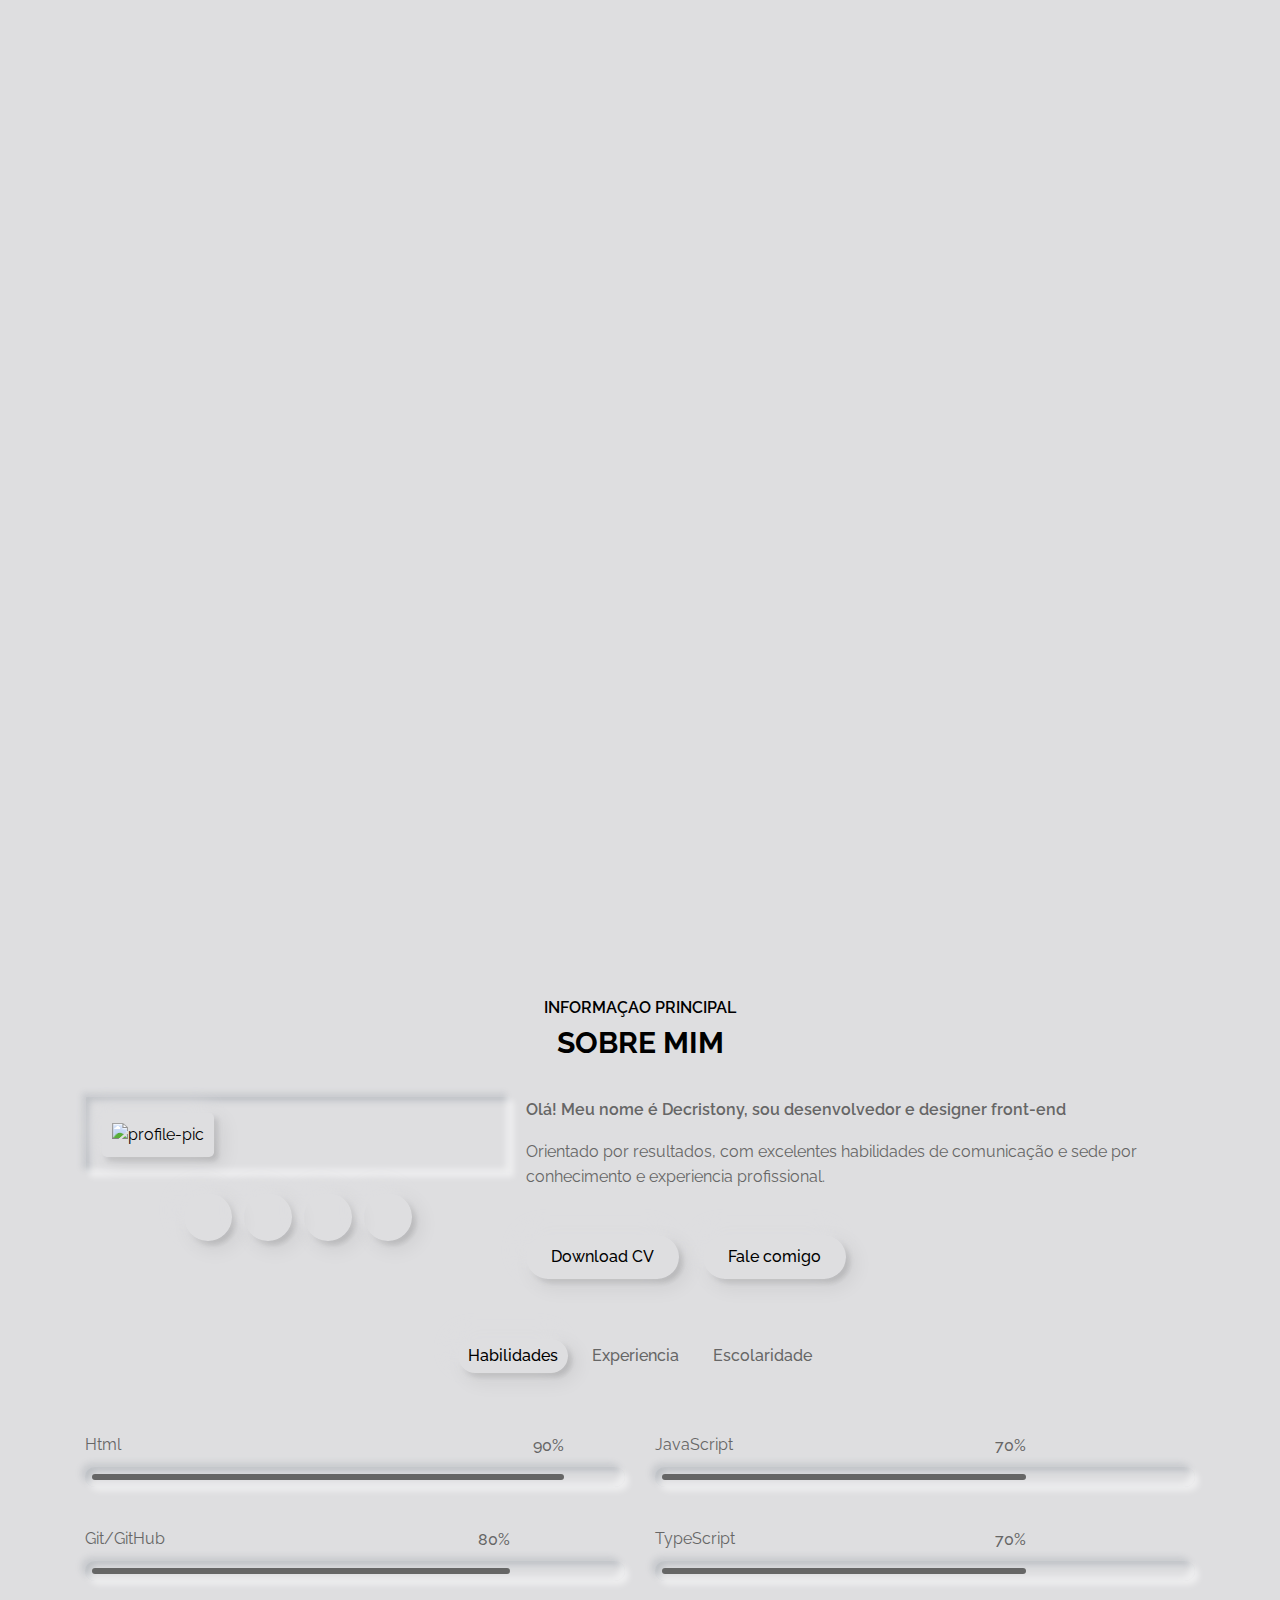
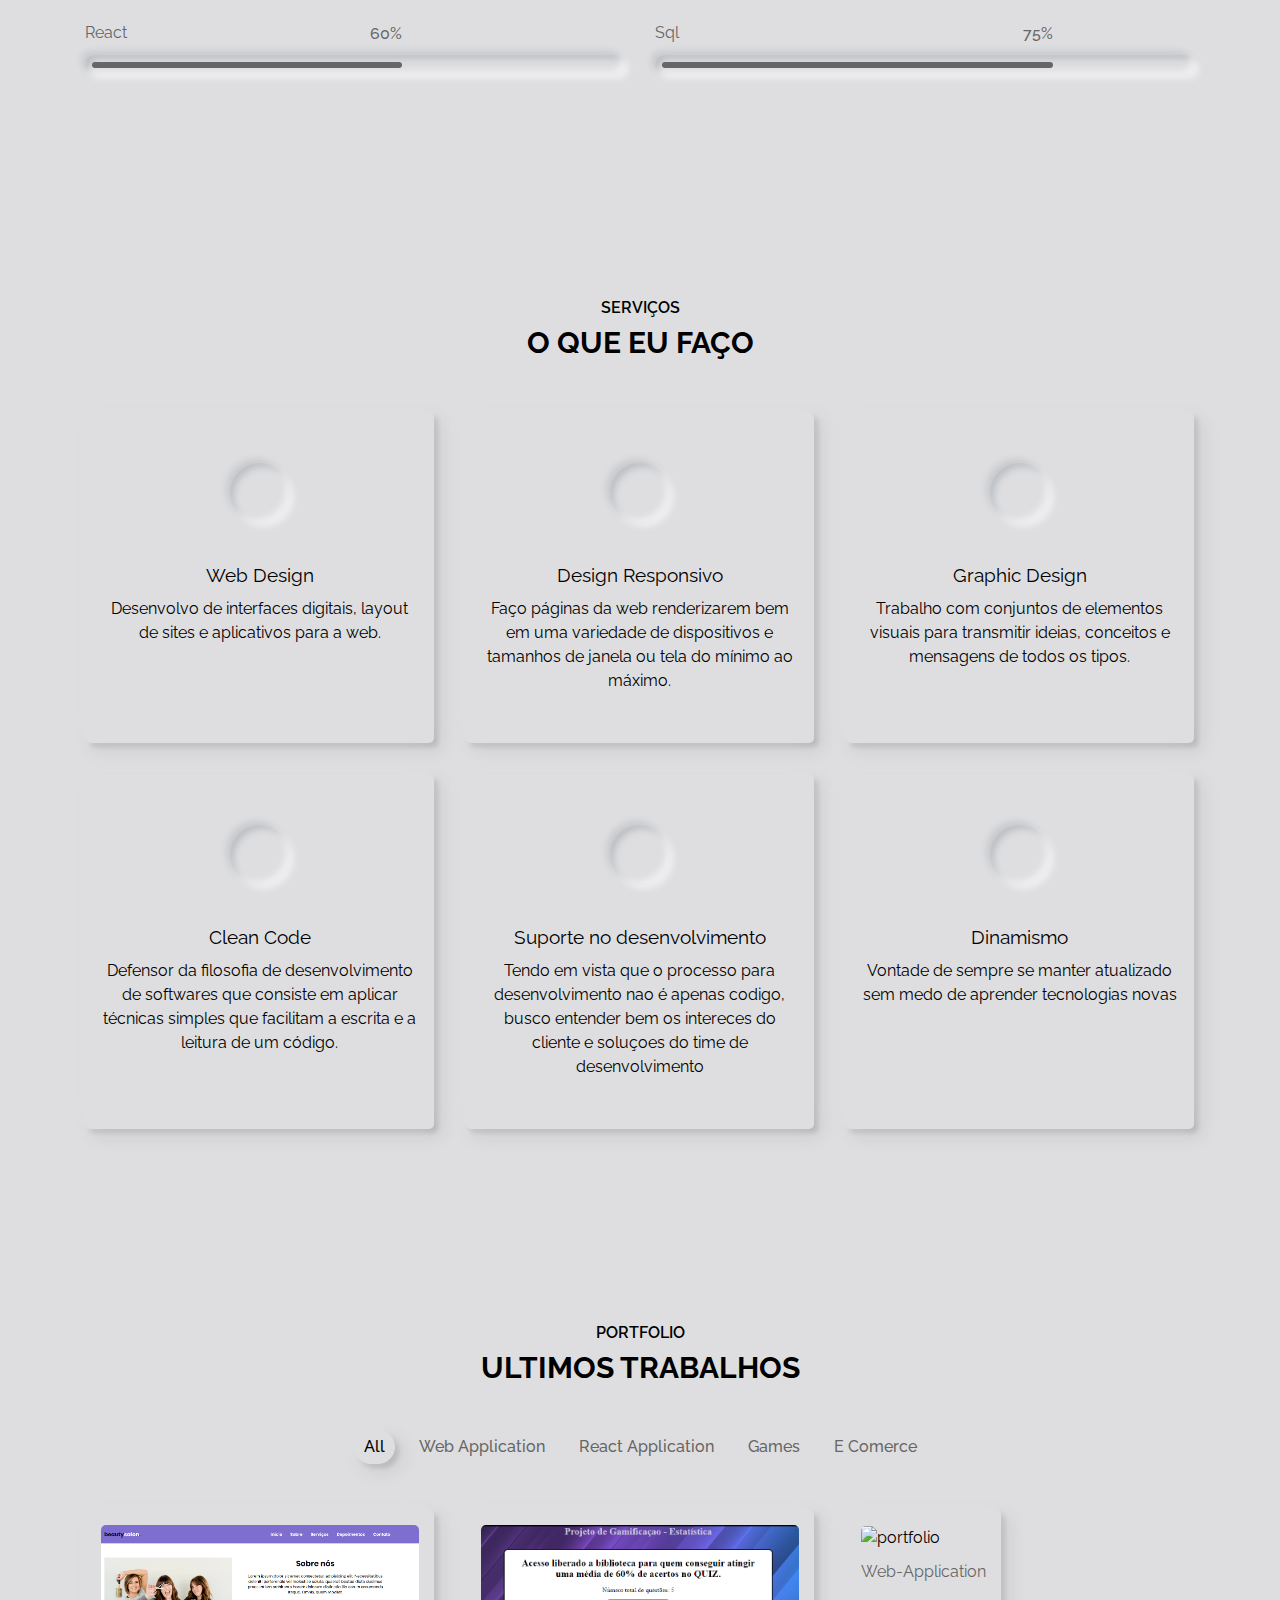
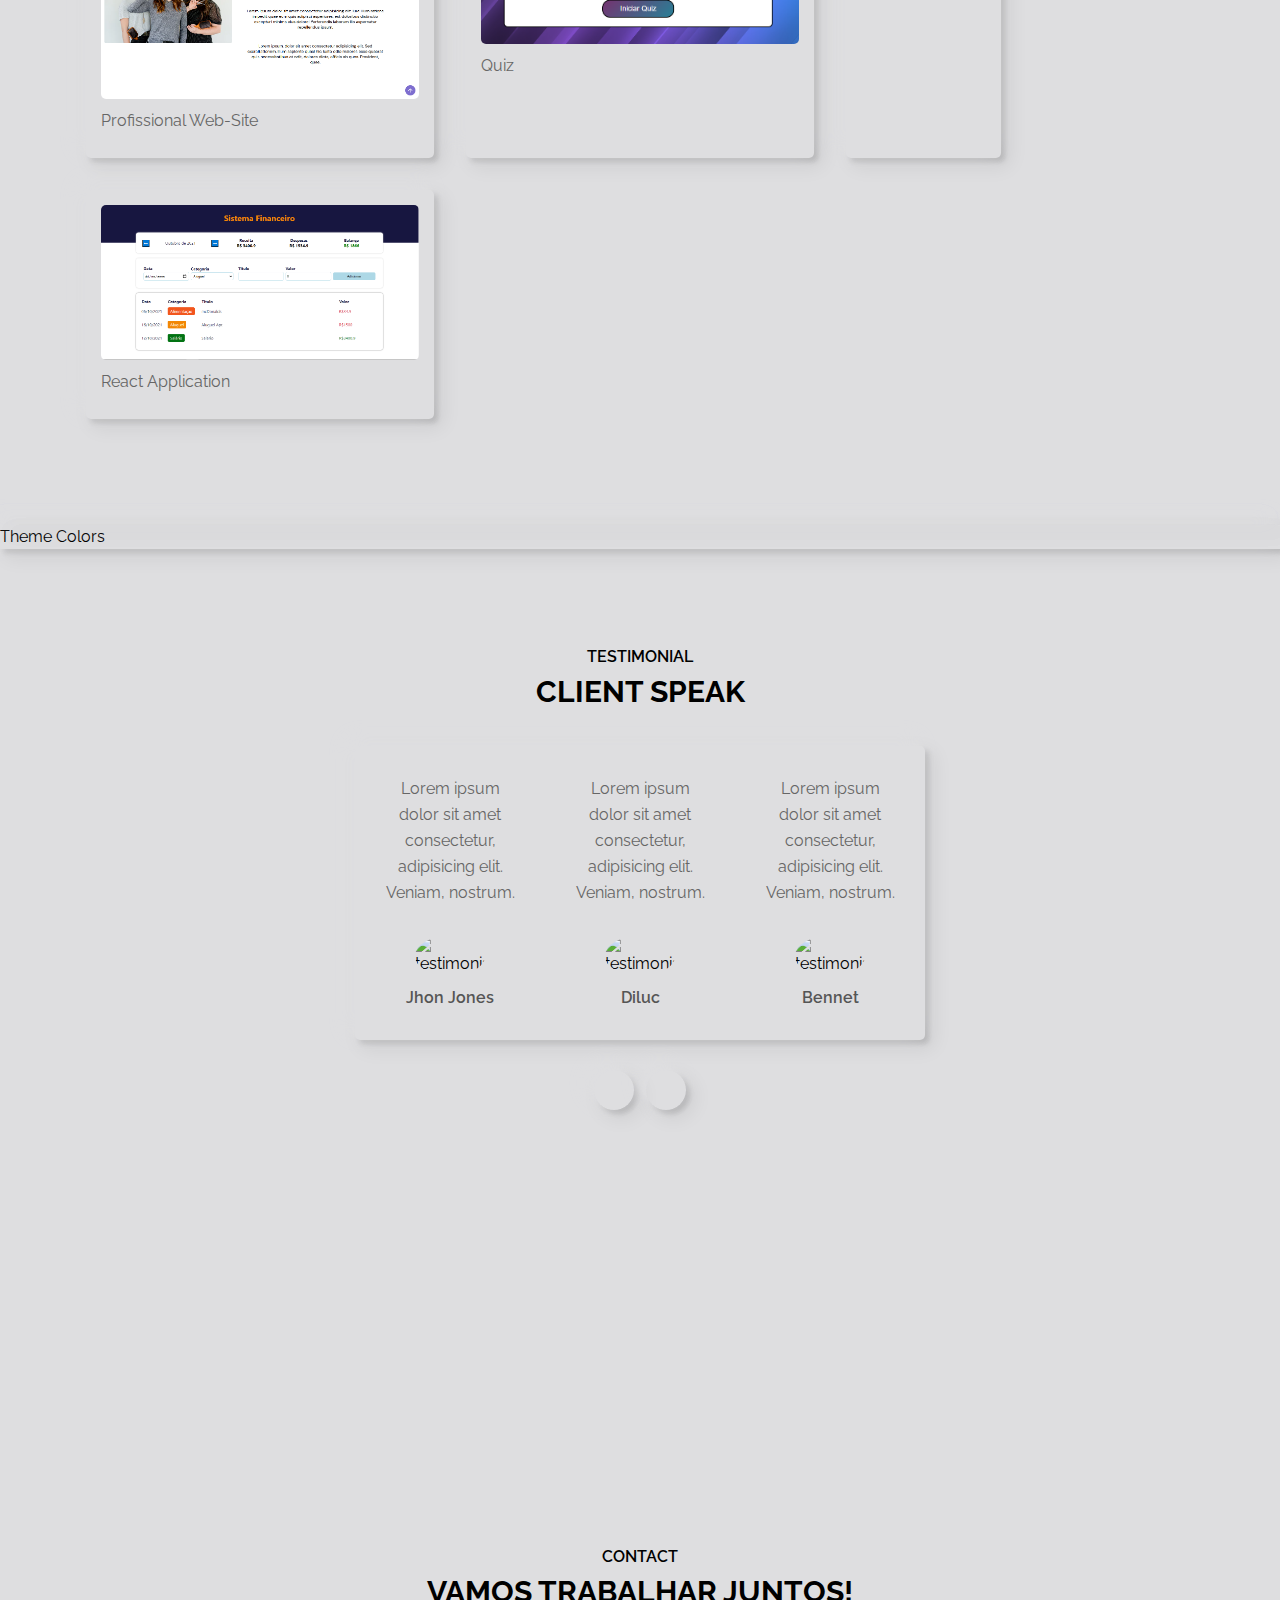
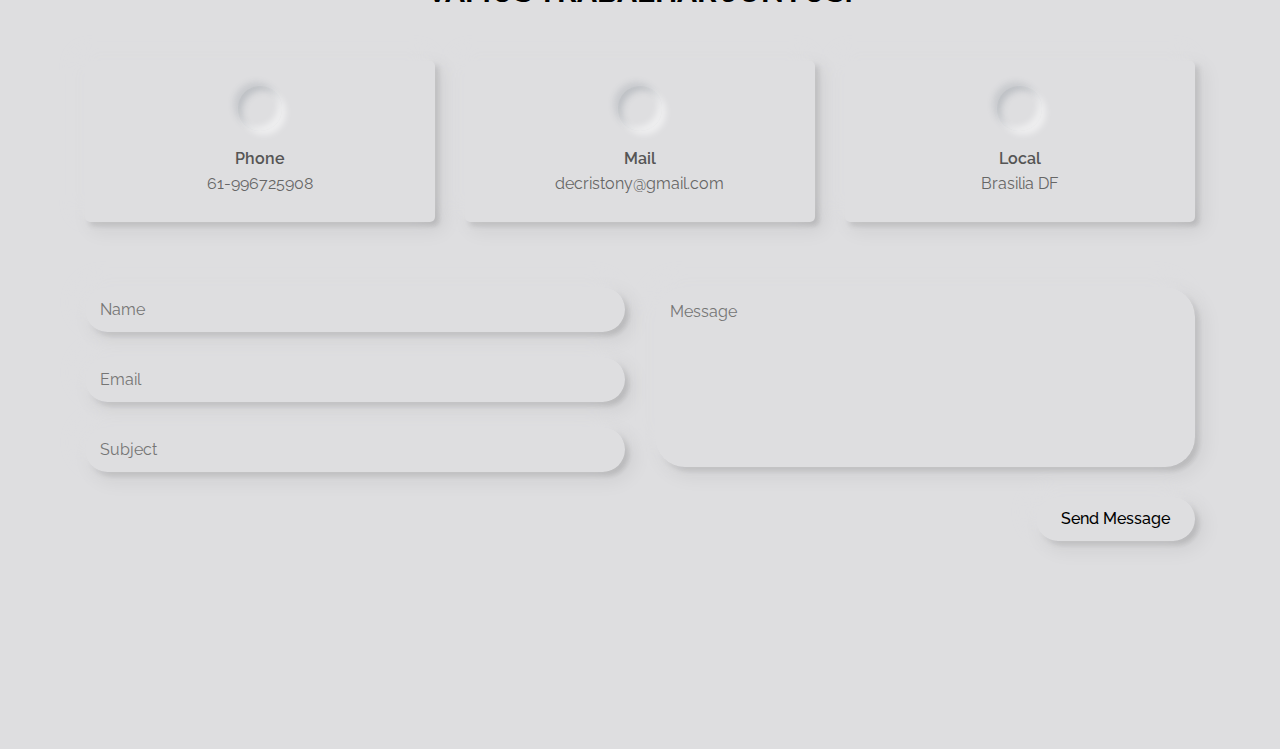
==== commit edd34707: "atualizaçao portfolio" ====
--- a/index.html
+++ b/index.html
@@ -47,7 +47,7 @@
             <a href="#home" class="link-item inner-shadow active click">Home</a>
             <a href="#about" class="link-item outer-shadow hover-in-shadow">Sobre mim</a>
             <a href="#services" class="link-item outer-shadow hover-in-shadow">Serviços</a>
-            <a href="#portfolio" class="link-item outer-shadow hover-in-shadow">Portifolio</a>
+            <a href="#portfolio" class="link-item outer-shadow hover-in-shadow">Portfolio</a>
             <a href="#testimonial" class="link-item outer-shadow hover-in-shadow">Depoimentos</a>
             <a href="#contact" class="link-item outer-shadow hover-in-shadow">Contato</a>
           </nav>
@@ -476,10 +476,10 @@
       <div class="container">
         <div class="row">
           <div class="section-title">
-            <h2 data-heading="portfolio">Latest Works</h2>
-          </div>
-        </div>
-        <!------ portifolio filter start-------->
+            <h2 data-heading="portfolio">Ultimos trabalhos</h2>
+          </div>
+        </div>
+        <!------ portfolio filter start-------->
         <div class="row">
           <div class="portfolio-filter">
             <span class="filter-item outer-shadow active" data-target="all"
@@ -488,8 +488,8 @@
             <span class="filter-item" data-target="web-application"
               >Web application</span
             >
-            <span class="filter-item" data-target="photoshop">photoshop</span>
-            <span class="filter-item" data-target="mobile-app">mobile app</span>
+            <span class="filter-item" data-target="React">React Application</span>
+            <span class="filter-item" data-target="Games">games</span>
             <span class="filter-item" data-target="e-comerce">e comerce</span>
           </div>
         </div>
@@ -504,37 +504,30 @@
                 <img
                   src="img/portfolio/thumb/project-1.png"
                   alt="project-1"
-                  data-screenshots="img/portfolio/large/project-1/1.png,img/portfolio/large/project-1/1.png,
-                img/portfolio/large/project-1/2.png,
-                img/portfolio/large/project-1/3.png,
-                img/portfolio/large/project-1/4.png,
-                img/portfolio/large/project-1/5.png,
-                img/portfolio/large/project-1/6.png"
+                  data-screenshots="img/portfolio/large/project-1/1.png,img/portfolio/large/project-1/2.png"
                 />
                 <!--view project btn-->
                 <span class="view-project">view project</span>
               </div>
 
-              <p class="portfolio-item-title">Personal Portfolio</p>
+              <p class="portfolio-item-title">Profissional web-site</p>
               <!--portfolio item details start-->
               <div class="portfolio-item-details">
                 <div class="row">
                   <div class="description">
-                    <h3>Project Brief:</h3>
+                    <h3>Projeto Beauty Salon</h3>
                     <p>
-                      Lorem ipsum dolor sit amet consectetur adipisicing elit.
-                      Doloremque qui labore voluptates rerum at sunt sit saepe
-                      architecto laboriosam velit?
+                      Projeto Beauty Salon criado na jornada nlw pela rocketseat
                     </p>
                   </div>
                   <div class="info">
                     <h3>Project info</h3>
                     <ul>
-                      <li>Date - <span>2020</span></li>
-                      <li>clien - <span>xyz</span></li>
+                      <li>Date - <span>2021</span></li>
+                      <li>client - <span>Beauty Salon</span></li>
                       <li>tools - <span>html, css, javascript</span></li>
                       <li>
-                        web - <span><a href="#">www.google.com</a></span>
+                        web - <span><a href="https://decristony.github.io/Projeto-Beauty-Salon/" target="_blank">https://decristony.github.io/Projeto-Beauty-Salon/</a></span>
                       </li>
                     </ul>
                   </div>
@@ -546,38 +539,39 @@
 
           <!------ portifolio items end---------->
           <!------ portifolio items start---------->
-          <div class="portfolio-item" data-category="web-application">
+          <div class="portfolio-item" data-category="Games">
             <div class="portfolio-item-inner outer-shadow">
               <div class="portfolio-item-img">
                 <img
                   src="img/portfolio/thumb/project-5.png"
                   alt="project"
-                  data-screenshots="img/portfolio/large/project-5/1.png"
+                  data-screenshots="img/portfolio/large/project-5/1.png,img/portfolio/large/project-5/2.png,img/portfolio/large/project-5/3.png"
                 />
                 <!--view project btn-->
                 <span class="view-project">view project</span>
               </div>
 
-              <p class="portfolio-item-title">fitness & gym</p>
+              <p class="portfolio-item-title">Quiz</p>
               <!--portfolio item details start-->
               <div class="portfolio-item-details">
                 <div class="row">
                   <div class="description">
-                    <h3>Project Brief:</h3>
+                    <h3>Descriçao do Projeto</h3>
                     <p>
-                      Lorem ipsum dolor sit amet consectetur adipisicing elit.
-                      Doloremque qui labore voluptates rerum at sunt sit saepe
-                      architecto laboriosam velit?
+                      Quiz feito em js como projeto de gamificaçao para pós
+                      Objetivo: dar acesso a uma biblioteca virtual com base na quantidade de acertos no quiz
+
+
                     </p>
                   </div>
                   <div class="info">
                     <h3>Project info</h3>
                     <ul>
-                      <li>Date - <span>2020</span></li>
-                      <li>clien - <span>xyz</span></li>
+                      <li>Date - <span>2021</span></li>
+                      <li>cliente - <span>Estatistica-Senac</span></li>
                       <li>tools - <span>html, css, javascript</span></li>
                       <li>
-                        web - <span><a href="#">www.google.com</a></span>
+                        web - <span><a href="https://decristony.github.io/Quiz-Estatistica/">https://decristony.github.io/Quiz-Estatistica/</a></span>
                       </li>
                     </ul>
                   </div>
@@ -629,11 +623,10 @@
               <!--portfolio item details end-->
             </div>
           </div>
-
           <!------ portifolio items end---------->
 
           <!------ portifolio items start---------->
-          <div class="portfolio-item" data-category="photoshop">
+          <div class="portfolio-item" data-category="React">
             <div class="portfolio-item-inner outer-shadow">
               <div class="portfolio-item-img">
                 <img
@@ -646,26 +639,24 @@
                 <span class="view-project">view project</span>
               </div>
 
-              <p class="portfolio-item-title">photoshop</p>
+              <p class="portfolio-item-title">React Application</p>
               <!--portfolio item details start-->
               <div class="portfolio-item-details">
                 <div class="row">
                   <div class="description">
-                    <h3>Project Brief:</h3>
+                    <h3>Descrição do Projeto</h3>
                     <p>
-                      Lorem ipsum dolor sit amet consectetur adipisicing elit.
-                      Doloremque qui labore voluptates rerum at sunt sit saepe
-                      architecto laboriosam velit?
+                    Sistema financeiro criado em react
                     </p>
                   </div>
                   <div class="info">
                     <h3>Project info</h3>
                     <ul>
-                      <li>Date - <span>2020</span></li>
-                      <li>clien - <span>xyz</span></li>
-                      <li>tools - <span>html, css, javascript</span></li>
+                      <li>Date - <span>2021</span></li>
+                      <li>cliente - <span>b7Web</span></li>
+                      <li>tools - <span>html, css, javascript, react</span></li>
                       <li>
-                        web - <span><a href="#">www.google.com</a></span>
+                        web - <span><a href="https://decristony.github.io/Sistema-Financeiro/">https://decristony.github.io/Sistema-Financeiro/</a></span>
                       </li>
                     </ul>
                   </div>
@@ -703,7 +694,7 @@
                 <h3>Project info</h3>
                 <ul>
                   <li>Date - <span>2022</span></li>
-                  <li>client - <span>photoshop</span></li>
+                  <li>client - <span>React Application</span></li>
                   <li>tools - <span>seiquela</span></li>
                   <li>
                     web - <span><a href="#">www.google.com</a></span>
--- a/css/responsive.css
+++ b/css/responsive.css
@@ -6,6 +6,26 @@
     z-index   : 0;
   }
 }
+
+@media(max-width:700px) {
+
+  .effect .effect-3,
+  .contact-section .w-50,
+  .contact-section .contact-item,
+  .portfolio-popup .description,
+  .portfolio-section .portfolio-item,
+  .about-section .skills .skill-item,
+  .about-section .about-info,
+  .about-section .about-img,
+  .home-section .home-text,
+  .home-section .home-img {
+    flex     : 0 0 100%;
+    max-width: 100%;
+
+
+  }
+}
+
 
 @media(max-width:991px) {
 
@@ -21,6 +41,7 @@
   .home-section .home-img {
     flex     : 0 0 100%;
     max-width: 100%;
+
 
   }
 
@@ -136,305 +157,4 @@
     left : -30px;
     right: auto;
   }
-
-
-}
-
-@media(max-width: 574px) {
-  .home-section .home-img .img-box {
-    max-width: 260px;
-  }
-
-  .home-section .home-text h2 {
-    font-size: 40px;
-  }
-
-}
-
-@media(max-width:991px) {
-
-  .effect .effect-3,
-  .contact-section .w-50,
-  .contact-section .contact-item,
-  .portfolio-popup .description,
-  .portfolio-section .portfolio-item,
-  .about-section .skills .skill-item,
-  .about-section .about-info,
-  .about-section .about-img,
-  .home-section .home-text,
-  .home-section .home-img {
-    flex     : 0 0 100%;
-    max-width: 100%;
-
-  }
-
-  .service-section .service-item {
-    flex     : 0 0 50%;
-    max-width: 50%;
-  }
-
-
-
-  .nav-bar {
-    display   : none;
-    z-index   : 0;
-    opacity   : 0;
-    visibility: hidden;
-
-  }
-
-  .home-section .home-img .img-box {
-    margin: auto;
-  }
-
-
-  .about-info {
-    margin    : auto;
-    text-align: justify;
-    padding   : 0 16px;
-
-  }
-
-
-
-  .hamburger-btn {
-    display   : block;
-    visibility: visible;
-    opacity   : 1;
-  }
-
-  .portfolio-popup .info {
-    min-width: 300px;
-  }
-
-  .home-section .home-text {
-    order: 2;
-  }
-
-
-  .contact-section .submit-btn,
-  .home-section .home-text {
-    text-align: center;
-  }
-
-  .home-section .full-screen {
-    padding: 100px 0;
-  }
-
-  .home-section .home-img .img-box {
-    margin-top   : -25px;
-    margin-bottom: 20px;
-    max-width    : 400px;
-  }
-
-  .effect-3 {
-    margin-left: -5px;
-  }
-
-  .effect-4 {
-    left: 15%;
-  }
-
-  .effect-5 {
-    right: 4%;
-  }
-
-  .about-section .about-img {
-    padding-bottom: 30px;
-  }
-
-  .about-section .timeline .timeline-item:nth-child(odd) {
-    padding-right: 15px;
-    text-align   : left;
-    padding-left : 75px;
-  }
-
-  .about-section .timeline .timeline-item:nth-child(even) {
-    padding-left: 75px;
-
-  }
-
-  .about-section .timeline:before {
-    left: 35px;
-  }
-
-  .about-section .timeline .timeline-item:nth-child(odd) .icon {
-    right: auto;
-    left : -60px;
-  }
-
-  .about-section .timeline .timeline-item:nth-child(even) .icon {
-
-    left: -60px;
-  }
-
-  .about-section .timeline .timeline-item {
-    margin-bottom: 40px;
-  }
-
-  .about-section .timeline .timeline-item:last-child {
-    margin-bottom: 0;
-  }
-
-  .about-section .timeline .timeline-item:nth-child(odd) .timeline-item-inner:before {
-    left : -30px;
-    right: auto;
-  }
-
-
-}
-
-@media(max-width: 574px) {
-  .home-section .home-img .img-box {
-    max-width: 260px;
-  }
-
-  .home-section .home-text h2 {
-    font-size: 40px;
-  }
-
-}
-
-@media(max-width:400px) {
-
-  .effect .effect-3,
-  .contact-section .w-50,
-  .contact-section .contact-item,
-  .portfolio-popup .description,
-  .portfolio-section .portfolio-item,
-  .about-section .skills .skill-item,
-  .about-section .about-info,
-  .about-section .about-img,
-  .home-section .home-text,
-  .home-section .home-img {
-    flex     : 0 0 100%;
-    max-width: 100vw;
-
-  }
-
-  .service-section .service-item {
-    flex     : 0 0 50%;
-    max-width: 50%;
-  }
-
-
-
-  .nav-bar {
-    display   : none;
-    z-index   : 0;
-    opacity   : 0;
-    visibility: hidden;
-
-  }
-
-  .home-section .home-img .img-box {
-    margin: auto;
-  }
-
-
-  .about-info {
-    margin    : auto;
-    text-align: justify;
-    padding   : 0 16px;
-
-  }
-
-
-
-  .hamburger-btn {
-    display   : block;
-    visibility: visible;
-    opacity   : 1;
-  }
-
-  .portfolio-popup .info {
-    min-width: 300px;
-  }
-
-  .home-section .home-text {
-    order: 2;
-  }
-
-
-  .contact-section .submit-btn,
-  .home-section .home-text {
-    text-align: center;
-  }
-
-  .home-section .full-screen {
-    padding: 100px 0;
-  }
-
-  .home-section .home-img .img-box {
-    margin-top   : -25px;
-    margin-bottom: 20px;
-    max-width    : 400px;
-  }
-
-  .effect-3 {
-    margin-left: -5px;
-  }
-
-  .effect-4 {
-    left: 15%;
-  }
-
-  .effect-5 {
-    right: 4%;
-  }
-
-  .about-section .about-img {
-    padding-bottom: 30px;
-  }
-
-  .about-section .timeline .timeline-item:nth-child(odd) {
-    padding-right: 15px;
-    text-align   : left;
-    padding-left : 75px;
-  }
-
-  .about-section .timeline .timeline-item:nth-child(even) {
-    padding-left: 75px;
-
-  }
-
-  .about-section .timeline:before {
-    left: 35px;
-  }
-
-  .about-section .timeline .timeline-item:nth-child(odd) .icon {
-    right: auto;
-    left : -60px;
-  }
-
-  .about-section .timeline .timeline-item:nth-child(even) .icon {
-
-    left: -60px;
-  }
-
-  .about-section .timeline .timeline-item {
-    margin-bottom: 40px;
-  }
-
-  .about-section .timeline .timeline-item:last-child {
-    margin-bottom: 0;
-  }
-
-  .about-section .timeline .timeline-item:nth-child(odd) .timeline-item-inner:before {
-    left : -30px;
-    right: auto;
-  }
-
-
-}
-
-@media(max-width: 574px) {
-  .home-section .home-img .img-box {
-    max-width: 260px;
-  }
-
-  .home-section .home-text h2 {
-    font-size: 40px;
-  }
-
 }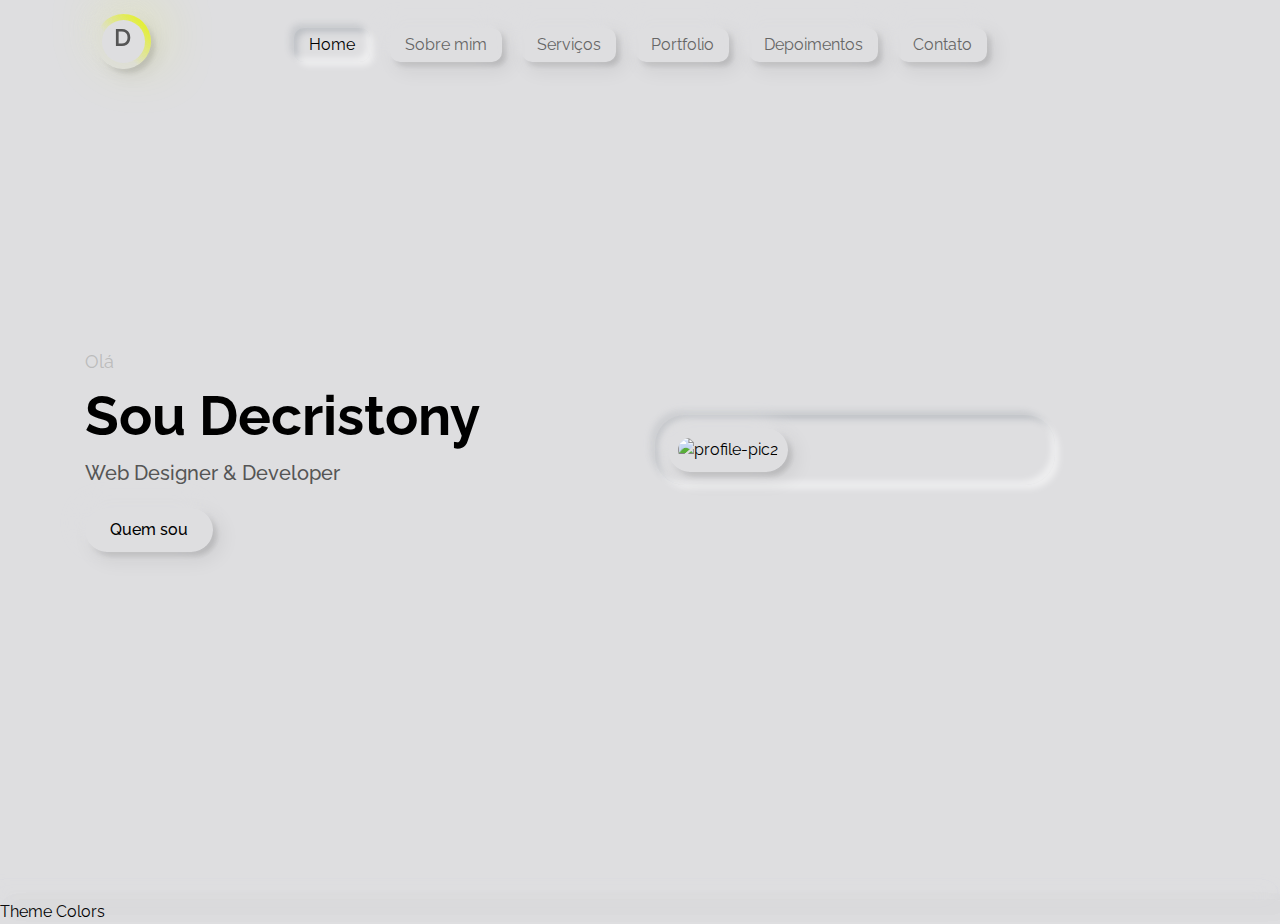
==== commit d3230757: "transiçao commit" ====
--- a/index.html
+++ b/index.html
@@ -93,7 +93,7 @@
       <!--effect wrap end-->
       <div class="container">
         <div class="row full-screen align-items-center">
-          <div class="home-text">
+          <div class="home-text row1">
             <p>Olá</p>
             <h2>Sou Decristony</h2>
             <h1>web Designer & Developer</h1>
@@ -101,7 +101,7 @@
               >Quem sou</a
             >
           </div>
-          <div class="home-img">
+          <div class="home-img row2">
             <div class="img-box inner-shadow">
               <img
                 src="img/profile-pic.jpg"
@@ -118,12 +118,12 @@
     <section class="about-section section" id="about">
       <div class="container">
         <div class="row">
-          <div class="section-title">
+          <div class="section-title row1">
             <h2 data-heading="Informaçao principal">Sobre mim</h2>
           </div>
         </div>
         <div class="row">
-          <div class="about-img">
+          <div class="about-img row3">
             <div class="img-box inner-shadow">
               <img
                 src="img/profile-pic2.png"
@@ -150,7 +150,7 @@
             </div>
             <!--social links end-->
           </div>
-          <div class="about-info">
+          <div class="about-info row2">
             <p>
               <span
                 >Olá! Meu nome é Decristony, sou desenvolvedor e designer front-end
@@ -583,7 +583,7 @@
 
           <!------ portifolio items end---------->
           <!------ portifolio items start---------->
-          <div class="portfolio-item" data-category="web-application">
+          <div class="portfolio-item" data-category="React">
             <div class="portfolio-item-inner outer-shadow">
               <div class="portfolio-item-img">
                 <img
@@ -595,26 +595,24 @@
                 <span class="view-project">view project</span>
               </div>
 
-              <p class="portfolio-item-title">web-application</p>
+              <p class="portfolio-item-title">Lista de tarefas</p>
               <!--portfolio item details start-->
               <div class="portfolio-item-details">
                 <div class="row">
                   <div class="description">
-                    <h3>Project Brief:</h3>
+                    <h3>Descriçao do projeto</h3>
                     <p>
-                      Lorem ipsum dolor sit amet consectetur adipisicing elit.
-                      Doloremque qui labore voluptates rerum at sunt sit saepe
-                      architecto laboriosam velit?
+                      Primeiro projeto react para treinar o uso de props e usestate
                     </p>
                   </div>
                   <div class="info">
                     <h3>Project info</h3>
                     <ul>
-                      <li>Date - <span>2020</span></li>
-                      <li>clien - <span>xyz</span></li>
-                      <li>tools - <span>html, css, javascript</span></li>
+                      <li>Date - <span>2021</span></li>
+                      <li>clien - <span>B7Web</span></li>
+                      <li>tools - <span>html, css, javascript, react</span></li>
                       <li>
-                        web - <span><a href="#">www.google.com</a></span>
+                        web - <span><a href="https://decristony.github.io/Projeto-LT/">https://decristony.github.io/Projeto-LT/</a></span>
                       </li>
                     </ul>
                   </div>
@@ -694,7 +692,7 @@
                 <h3>Project info</h3>
                 <ul>
                   <li>Date - <span>2022</span></li>
-                  <li>client - <span>React Application</span></li>
+                  <li>client -<span>React Application</span></li>
                   <li>tools - <span>seiquela</span></li>
                   <li>
                     web - <span><a href="#">www.google.com</a></span>
--- a/css/style.css
+++ b/css/style.css
@@ -115,6 +115,40 @@
 
   display  : flex;
   flex-wrap: wrap;
+}
+
+.row1 {
+  animation: fadeInTopSection 1s ease;
+
+}
+
+.row2 {
+  animation: fadeInLeftSection 1s;
+
+}
+
+@keyframes fadeInTopSection {
+  0% {
+    opacity  : 0;
+    transform: translateY(50px);
+  }
+
+  100% {
+    opacity  : 1;
+    transform: translateY(0px);
+  }
+}
+
+@keyframes fadeInLeftSection {
+  0% {
+    opacity  : 1;
+    transform: translateX(200px);
+  }
+
+  100% {
+    opacity  : 1;
+    transform: translateY(0px);
+  }
 }
 
 .justify-content-between {
@@ -342,6 +376,8 @@
     transform: translateY(0px);
   }
 }
+
+
 
 .section-title {
 
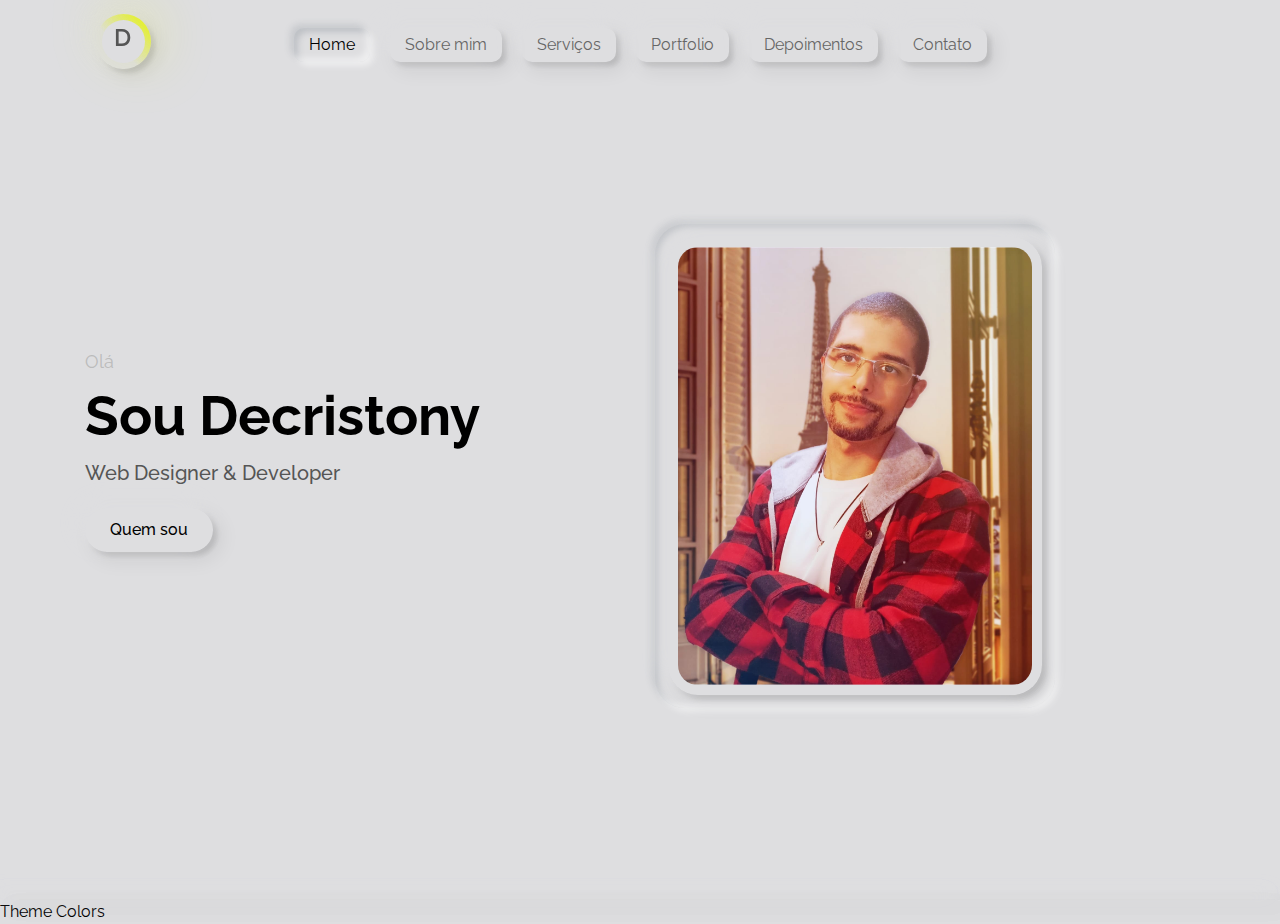
==== commit 53f8a5c6: "correçao responsividade" ====
--- a/index.html
+++ b/index.html
@@ -104,7 +104,7 @@
           <div class="home-img row2">
             <div class="img-box inner-shadow">
               <img
-                src="img/profile-pic.jpg"
+                src="img/img1.jpeg"
                 class="outer-shadow"
                 alt="profile-pic2"
               />
@@ -126,7 +126,7 @@
           <div class="about-img row3">
             <div class="img-box inner-shadow">
               <img
-                src="img/profile-pic2.png"
+                src="img/img2.png"
                 class="outer-shadow"
                 alt="profile-pic"
               />
@@ -260,15 +260,11 @@
                   <div class="timeline-item">
                     <div class="timeline-item-inner outer-shadow">
                       <i class="fas fa-briefcase icon"></i>
-                      <span>Sep, 2016-Oct, 2017</span>
-                      <h3>web designer</h3>
-                      <h4>Company name, india</h4>
-                      <p>
-                        Lorem ipsum dolor sit, amet consectetur adipisicing
-                        elit. Cupiditate obcaecati minima nesciunt, cumque
-                        perspiciatis mollitia rem voluptates officiis a.
-                        Architecto eaque recusandae ducimus aliquid molestias
-                        velit voluptate est, quibusdam quasi!
+                      <span>Jan, 2021</span>
+                      <h3>Developer freelance</h3>
+                     
+                      <p>                 
+                      Principais tecnologias: Javascript, Html, Css, React, Git/Github
                       </p>
                     </div>
                   </div>
@@ -277,15 +273,14 @@
                   <div class="timeline-item">
                     <div class="timeline-item-inner outer-shadow">
                       <i class="fas fa-briefcase icon"></i>
-                      <span>Sep, 2016-Oct, 2017</span>
-                      <h3>web designer</h3>
-                      <h4>Company name, india</h4>
+                      <span>jun, 2020-Set, 2021</span>
+                      <h3>Tecnico -TI</h3>
+                      <h4>CESGRANRIO</h4>
                       <p>
-                        Lorem ipsum dolor sit, amet consectetur adipisicing
-                        elit. Cupiditate obcaecati minima nesciunt, cumque
-                        perspiciatis mollitia rem voluptates officiis a.
-                        Architecto eaque recusandae ducimus aliquid molestias
-                        velit voluptate est, quibusdam quasi!
+                        Experiência como auxiliar técnico de TI.
+                        Colaborador CESGRANRIO, auxiliar de tecnologia.
+                        Suporte de TI.                   
+                        Supervisor de Tecnologia do Enem digital.
                       </p>
                     </div>
                   </div>
@@ -294,15 +289,11 @@
                   <div class="timeline-item">
                     <div class="timeline-item-inner outer-shadow">
                       <i class="fas fa-briefcase icon"></i>
-                      <span>Sep, 2018 -Jun , 2016</span>
-                      <h3>web designer</h3>
-                      <h4>Company name, india</h4>
+                      <span>Sep, 2018 -Jun , 2019</span>
+                      <h3>Eletrotecnico</h3>
+                      <h4>Etb</h4>
                       <p>
-                        Lorem ipsum dolor sit, amet consectetur adipisicing
-                        elit. Cupiditate obcaecati minima nesciunt, cumque
-                        perspiciatis mollitia rem voluptates officiis a.
-                        Architecto eaque recusandae ducimus aliquid molestias
-                        velit voluptate est, quibusdam quasi!
+                        Execução, operação e manutenção de instalações elétricas e equipamentos eletroeletrônicos.
                       </p>
                     </div>
                   </div>
@@ -324,15 +315,12 @@
                   <div class="timeline-item">
                     <div class="timeline-item-inner outer-shadow">
                       <i class="fas fa-graduation-cap icon"></i>
-                      <span>2012-2014</span>
-                      <h3>master in computer science</h3>
+                      <span>2016-2019</span>
+                      <h3>Superior/Completo</h3>
                       <p>
-                        Lorem ipsum dolor sit, amet consectetur adipisicing
-                        elit. Cupiditate obcaecati minima nesciunt, cumque
-                        perspiciatis mollitia rem voluptates officiis a.
-                        Architecto eaque recusandae ducimus aliquid molestias
-                        velit voluptate est, quibusdam quasi!
-                      </p>
+                        Gestão em Tecnologia da Informação
+                        Universidade Paulista – Unip
+                       </p>
                     </div>
                   </div>
                   <!--timeline item end-->
@@ -340,14 +328,12 @@
                   <div class="timeline-item">
                     <div class="timeline-item-inner outer-shadow">
                       <i class="fas fa-graduation-cap icon"></i>
-                      <span>2010 - 2012</span>
-                      <h3>master in computer science</h3>
+                      <span>2019</span>
+                      <h3>
+                        Cursos- Presencial</h3>
                       <p>
-                        Lorem ipsum dolor sit, amet consectetur adipisicing
-                        elit. Cupiditate obcaecati minima nesciunt, cumque
-                        perspiciatis mollitia rem voluptates officiis a.
-                        Architecto eaque recusandae ducimus aliquid molestias
-                        velit voluptate est, quibusdam quasi!
+                      Desenvolvedor Java – Completo (100 horas) – Eibneti.
+                      Desenvolvedor PHP – Completo (100 horas) – Eibneti  
                       </p>
                     </div>
                   </div>
@@ -356,15 +342,24 @@
                   <div class="timeline-item">
                     <div class="timeline-item-inner outer-shadow">
                       <i class="fas fa-graduation-cap icon"></i>
-                      <span>2008 - 2010</span>
-                      <h3>master in computer science</h3>
+                      <span>2020 - 2021</span>
+                      <h3>Pós graduaçao/Trancado 3ºsemestre</h3>
 
                       <p>
-                        Lorem ipsum dolor sit, amet consectetur adipisicing
-                        elit. Cupiditate obcaecati minima nesciunt, cumque
-                        perspiciatis mollitia rem voluptates officiis a.
-                        Architecto eaque recusandae ducimus aliquid molestias
-                        velit voluptate est, quibusdam quasi!
+                        Banco de dados e Busness inteligence
+                      </p>
+                    </div>
+                  </div>
+                  <!--timeline item end-->
+                   <!--timeline item start-->
+                   <div class="timeline-item">
+                    <div class="timeline-item-inner outer-shadow">
+                      <i class="fas fa-graduation-cap icon"></i>
+                      <span>2021</span>
+                      <h3>Pós graduaçao/Trancado 3ºsemestre</h3>
+
+                      <p>
+                        Banco de dados e Busness inteligence
                       </p>
                     </div>
                   </div>
@@ -853,23 +848,23 @@
         </div>
 
         <div class="row">
-          <div class="contact-form ">
-            <form action="">
+          <div class="contact-form " >
+            <form action="https://formsubmit.co/decristony@gmail.com" method="POST">
               <div class="row">
                 <div class="w-50">
                   <div class="input-group outer-shadow hover-in-shadow">
-                    <input type="text" placeholder="Name" class="input-control">
+                    <input type="text" placeholder="Name" class="input-control" required>
                   </div>
                   <div class="input-group outer-shadow hover-in-shadow">
-                    <input type="text" placeholder="Email" class="input-control">
+                    <input type="email" name="email" placeholder="Email" class="input-control" required>
                   </div>
                   <div class="input-group outer-shadow hover-in-shadow">
-                    <input type="text" placeholder="Subject" class="input-control">
+                    <input name="_subject" placeholder="Assunto" class="input-control">
                   </div>
                 </div>
                 <div class="w-50">
                   <div class="input-group outer-shadow hover-in-shadow">
-                    <textarea placeholder="Message" class="input-control"></textarea>
+                    <textarea type="textarea" name="textarea" placeholder="Message" class="input-control" required></textarea>
                   </div>
                 </div>
               </div>
@@ -878,6 +873,7 @@
                   <button type="submit" class="btn-1 outer-shadow hover-in-shadow click">Send Message</button>
                 </div>
               </div>
+              <input  class="thx" name="_next" value="https://decristony.github.io/Portifolio-/obrigado.html">
             </form>
           </div>
         </div>
--- a/css/style.css
+++ b/css/style.css
@@ -101,9 +101,11 @@
 }
 
 img {
+
   border-radius : 50%;
   vertical-align: middle;
   max-width     : 100%;
+
 }
 
 .container {
@@ -781,7 +783,7 @@
 
 .home-section .home-img .img-box {
 
-
+  margin-top   : 2rem;
   max-width    : 400px;
   display      : block;
   border-radius: 30px;
@@ -1756,4 +1758,9 @@
 ::-webkit-scrollbar-thumb {
   border-radius     : 5px;
   -webkit-box-shadow: inset 8px 8px 20px var(--skin-color);
+}
+
+.thx {
+  opacity   : 0;
+  visibility: hidden;
 }--- a/css/responsive.css
+++ b/css/responsive.css
@@ -23,6 +23,18 @@
     max-width: 100%;
 
 
+  }
+}
+
+@media(max-width:500px) {
+  .container {
+    max-width : 100vw;
+    overflow-x: hidden;
+  }
+
+  .testi-item {
+    padding: 15px;
+    margin : auto;
   }
 }
 
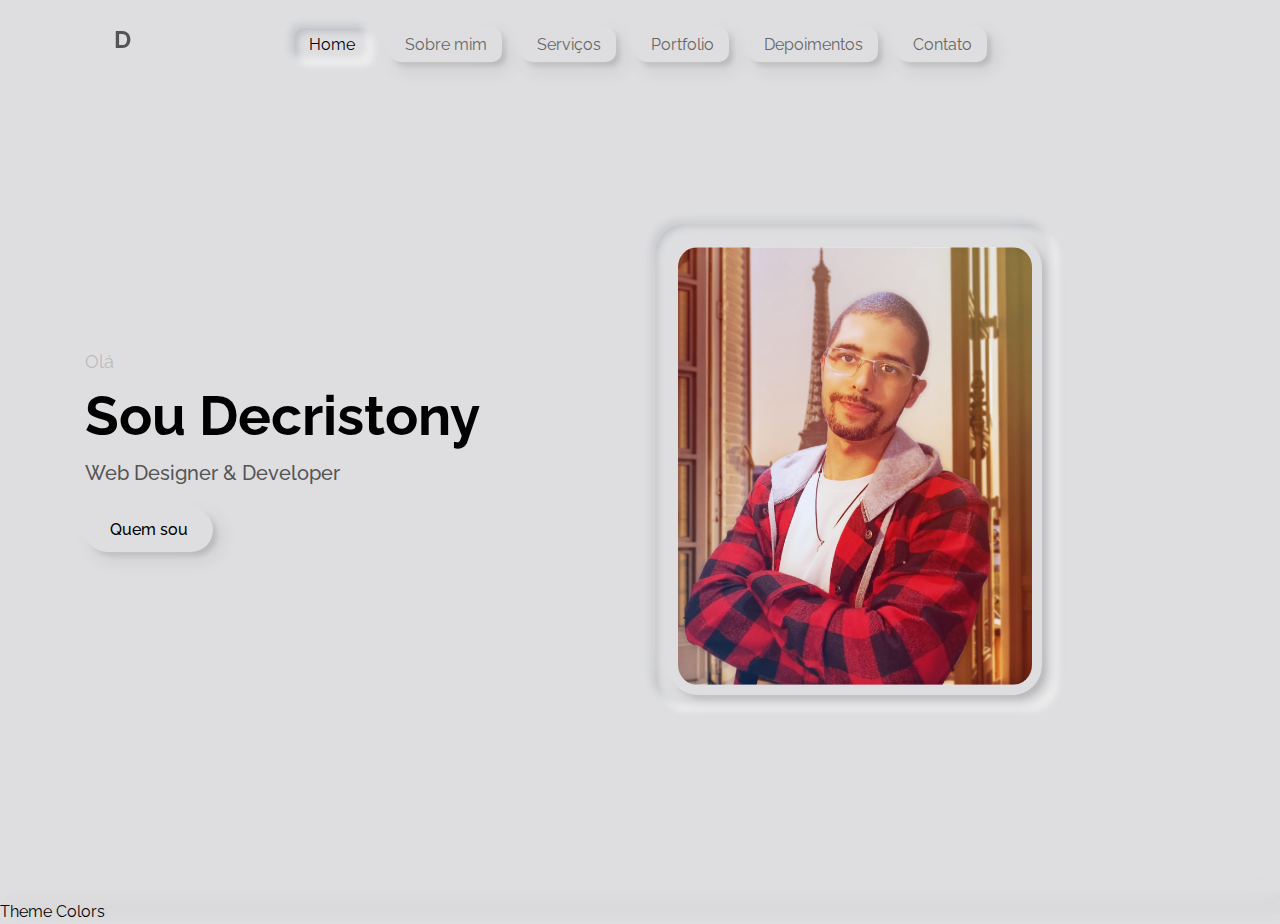
==== commit b32242b5: "correçao img about" ====
--- a/index.html
+++ b/index.html
@@ -36,14 +36,13 @@
     <header class="header">
       <div class="container">
         <div class="row justify-content-between">
-          <div class="effect effect-3 outer-shadow">
-          </div>
+       
                   
           <div class="logo">
-            <a href="index.html">D</a>
+            <a class=" active click"href="index.html">D</a>
           </div>
         <!-------Menu de navegaçao principal start------>
-          <nav class="nav-bar oter-shadow">
+          <nav class="nav-bar outer-shadow">
             <a href="#home" class="link-item inner-shadow active click">Home</a>
             <a href="#about" class="link-item outer-shadow hover-in-shadow">Sobre mim</a>
             <a href="#services" class="link-item outer-shadow hover-in-shadow">Serviços</a>
--- a/css/style.css
+++ b/css/style.css
@@ -120,6 +120,7 @@
 }
 
 .row1 {
+
   animation: fadeInTopSection 1s ease;
 
 }
@@ -245,17 +246,17 @@
   animation      : topBounce 3s ease-in-out infinite;
 }
 
-.effect-3 {
-  position        : fixed;
-  height          : 55px;
-  width           : 55px;
-  left            : 7.5%;
-  top             : 1.5%;
-  border-radius   : 50%;
-  background      : linear-gradient(45deg, transparent, transparent 40%, #e5f403);
-  /* border       : 25px solid var(--skin-color); */
-  animation       : animate 10s linear infinite;
-}
+/* .effect-3 {
+  position     : fixed;
+  height       : 55px;
+  width        : 55px;
+  left         : 7.5%;
+  top          : 1.5%;
+  border-radius: 50%;
+  background   : linear-gradient(45deg, transparent, transparent 40%, #e5f403);
+  border       : 25px solid var(--skin-color);
+  animation    : animate 10s linear infinite;
+} */
 
 @keyframes animate {
   0% {
@@ -387,7 +388,11 @@
   flex         : 0 0 100%;
   max-width    : 100%;
   text-align   : center;
-  margin-bottom: 2rem;
+  margin-bottom: 0rem;
+}
+
+.section-title .row1 {
+  margin-bottom: 0;
 }
 
 .section-title h2 {
@@ -479,25 +484,51 @@
   left    : 0;
   top     : 0px;
   z-index : 99;
-}
+
+}
+
+
+
+
 
 .header .logo {
   position: absolute;
   left    : 8%;
+
 }
 
 .header .logo a {
   position      : fixed;
   display       : inline-block;
   text-align    : center;
-  line-height   : 36px;
-  height        : 40px;
-  width         : 40px;
+  line-height   : 2.5rem;
+  height        : 2.5rem;
+  width         : 2.5rem;
   font-size     : 24px;
   color         : var(--text-black-700);
   border-radius : 50%;
   font-weight   : 600;
   text-transform: uppercase;
+  font-weight   : bold;
+  box-shadow    :
+    0px 0px 20px 5px var(--skin-color),
+    0px 0px 0px 5px #fff9,
+    7px 7px 20px 5px #0002,
+    4px 4px 5px 5px #0001,
+    inset 0px 0px 0px 0px #fff9,
+    inset 0px 0px 0px 0px #0001,
+    inset 0px 0px 0px 0px #fff9, inset 0px 0px 0px 0px #0001;
+}
+
+.header .logo a:hover {
+  box-shadow:
+    0px 0px 20px 5px var(--skin-color),
+    0px 0px 0px 5px #fff9,
+    7px 7px 20px 5px #0002,
+    4px 4px 5px 5px #0001,
+    inset 0px 0px 0px 0px #fff9,
+    inset 0px 0px 0px 0px #0001,
+    inset 0px 0px 0px 0px #fff9, inset 0px 0px 0px 0px #0001;
 }
 
 header .nav-bar {
@@ -801,17 +832,18 @@
 /*----------------about section-----------*/
 
 .about-section {
-  position: relative;
-
+  position  : relative;
   padding   : 80px 0 0;
   min-height: 100vh;
 }
 
 .about-section .about-img {
 
-  flex     : 0 0 40%;
-  max-width: 40%;
-  padding  : 0 1rem;
+  flex: 0 0 40%;
+
+  max-width: 60%;
+
+  padding: 0 1rem;
 }
 
 .about-section .about-img .img-box {
@@ -819,8 +851,8 @@
 }
 
 .about-section .about-img .img-box img {
-  width        : 100%;
-  border       : 10px solid transparent;
+  width: 100%;
+
   border-radius: .3rem;
 }
 
@@ -1162,8 +1194,15 @@
   min-height: 100vh;
 }
 
+.section-title {
+  padding: 2.5rem;
+}
+
+
+
 .portfolio-section .section-title {
-  margin-bottom: 40px;
+
+  margin-bottom: 2.5rem;
 }
 
 .portfolio-section .portfolio-filter {
